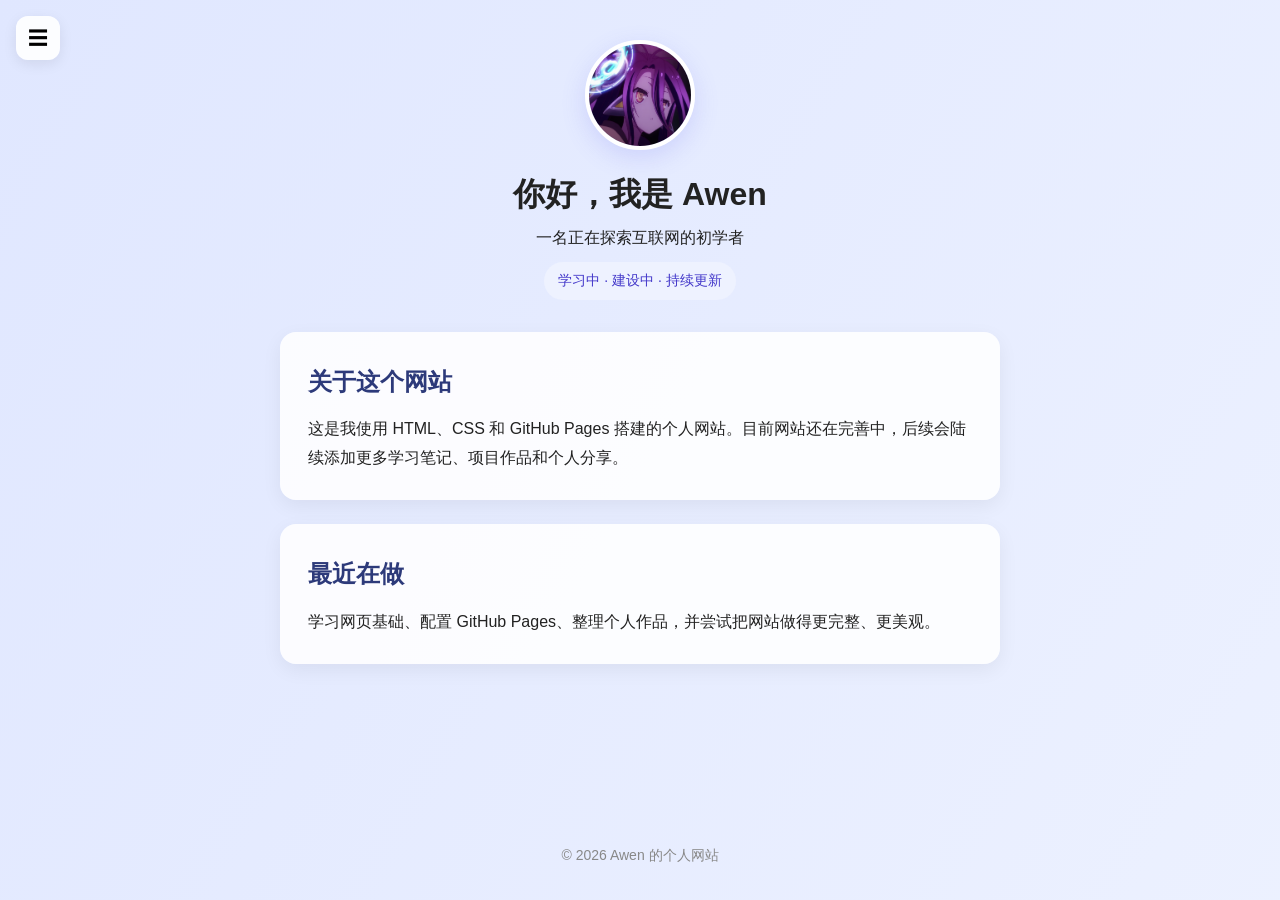
==== index.html @ 0469bb0a "更新 index.html" ====
<!DOCTYPE html>
<html lang="zh-CN">
<head>
  <meta charset="UTF-8">
  <meta name="viewport" content="width=device-width, initial-scale=1.0">
  <title>Awen 的个人网站</title>
  <link rel="stylesheet" href="style.css">
</head>
<body>
  <button class="menu-toggle" aria-label="打开菜单">☰</button>
  <div class="sidebar-overlay"></div>

  <aside class="sidebar">
    <a href="index.html" class="logo">Awen</a>
    <ul class="nav-links">
      <li><a href="index.html" class="active">主页</a></li>
      <li><a href="about.html">关于</a></li>
      <li><a href="works.html">作品</a></li>
      <li><a href="contact.html">联系</a></li>
    </ul>
  </aside>

  <main>
    <div class="hero">
      <img src="avatar.png" alt="Awen 头像" class="avatar">
      <h1>你好，我是 Awen</h1>
      <p>一名正在探索互联网的初学者</p>
      <span class="tag">学习中 · 建设中 · 持续更新</span>
    </div>

    <div class="section">
      <h2>关于这个网站</h2>
      <p>这是我使用 HTML、CSS 和 GitHub Pages 搭建的个人网站。目前网站还在完善中，后续会陆续添加更多学习笔记、项目作品和个人分享。</p>
    </div>

    <div class="section">
      <h2>最近在做</h2>
      <p>学习网页基础、配置 GitHub Pages、整理个人作品，并尝试把网站做得更完整、更美观。</p>
    </div>
  </main>

  <footer>
    <p>© 2026 Awen 的个人网站</p>
  </footer>

  <script>
    const menuToggle = document.querySelector('.menu-toggle');
    const sidebar = document.querySelector('.sidebar');
    const overlay = document.querySelector('.sidebar-overlay');

    function openSidebar() {
      sidebar.classList.add('open');
      overlay.classList.add('show');
    }

    function closeSidebar() {
      sidebar.classList.remove('open');
      overlay.classList.remove('show');
    }

    menuToggle.addEventListener('click', () => {
      if (sidebar.classList.contains('open')) {
        closeSidebar();
      } else {
        openSidebar();
      }
    });

    overlay.addEventListener('click', closeSidebar);
  </script>
</body>
</html>
---- style.css ----
* {
  margin: 0;
  padding: 0;
  box-sizing: border-box;
}

body {
  font-family: -apple-system, "Microsoft YaHei", sans-serif;
  color: #222;
  line-height: 1.8;
  min-height: 100vh;
  display: flex;
  flex-direction: column;
  background: linear-gradient(120deg, #e0e7ff, #f0f4ff, #e6f0ff, #f5f3ff);
  background-size: 400% 400%;
  animation: bgMove 18s ease infinite;
}

@keyframes bgMove {
  0% {
    background-position: 0% 50%;
  }
  50% {
    background-position: 100% 50%;
  }
  100% {
    background-position: 0% 50%;
  }
}

.sidebar {
  position: fixed;
  left: 0;
  top: 0;
  bottom: 0;
  width: 240px;
  background: rgba(255, 255, 255, 0.92);
  backdrop-filter: blur(10px);
  border-right: 1px solid rgba(0, 0, 0, 0.06);
  padding: 28px 20px;
  display: flex;
  flex-direction: column;
  gap: 24px;
  transform: translateX(-100%);
  transition: transform 0.3s ease;
  z-index: 100;
}

.sidebar.open {
  transform: translateX(0);
}

.sidebar .logo {
  font-size: 22px;
  font-weight: 700;
  color: #2d3a7a;
  text-decoration: none;
}

.sidebar .nav-links {
  list-style: none;
  display: flex;
  flex-direction: column;
  gap: 14px;
}

.sidebar .nav-links a {
  display: block;
  padding: 10px 14px;
  border-radius: 10px;
  color: #444;
  text-decoration: none;
  font-size: 16px;
}

.sidebar .nav-links a:hover {
  background: #eef2ff;
  color: #4338ca;
}

.sidebar .nav-links a.active {
  background: #e0e7ff;
  color: #4338ca;
  font-weight: 600;
}

.menu-toggle {
  position: fixed;
  left: 16px;
  top: 16px;
  width: 44px;
  height: 44px;
  border-radius: 12px;
  border: none;
  background: rgba(255, 255, 255, 0.9);
  backdrop-filter: blur(6px);
  box-shadow: 0 4px 14px rgba(0, 0, 0, 0.08);
  font-size: 20px;
  cursor: pointer;
  z-index: 101;
  display: flex;
  align-items: center;
  justify-content: center;
}

.sidebar-overlay {
  position: fixed;
  inset: 0;
  background: rgba(0, 0, 0, 0.25);
  opacity: 0;
  pointer-events: none;
  transition: opacity 0.3s ease;
  z-index: 99;
}

.sidebar-overlay.show {
  opacity: 1;
  pointer-events: auto;
}

main {
  max-width: 860px;
  margin: 40px auto;
  padding: 0 20px;
  flex: 1;
  width: 100%;
  text-align: center;
}

.hero {
  display: flex;
  flex-direction: column;
  align-items: center;
  margin-bottom: 32px;
}

.avatar {
  width: 110px;
  height: 110px;
  border-radius: 50%;
  object-fit: cover;
  border: 4px solid #fff;
  box-shadow: 0 8px 24px rgba(99, 102, 241, 0.18);
  margin-bottom: 16px;
}

.tag {
  display: inline-block;
  margin-top: 10px;
  padding: 6px 14px;
  background: #eef2ff;
  color: #4338ca;
  border-radius: 999px;
  font-size: 14px;
}

.section {
  background: rgba(255, 255, 255, 0.88);
  border-radius: 16px;
  padding: 28px;
  margin: 24px auto;
  max-width: 720px;
  box-shadow: 0 6px 20px rgba(0, 0, 0, 0.06);
  text-align: left;
}

.section h2 {
  margin-bottom: 12px;
  color: #2d3a7a;
}

.works {
  display: grid;
  grid-template-columns: repeat(auto-fit, minmax(220px, 1fr));
  gap: 18px;
  margin-top: 18px;
}

.work-card {
  background: #fff;
  border-radius: 12px;
  padding: 18px;
  box-shadow: 0 2px 10px rgba(0, 0, 0, 0.06);
}

.work-card h3 {
  margin-bottom: 8px;
  color: #333;
}

.contact-list {
  list-style: none;
  margin-top: 16px;
}

.contact-list li {
  margin-bottom: 10px;
}

footer {
  text-align: center;
  padding: 32px 20px;
  color: #888;
  font-size: 14px;
}
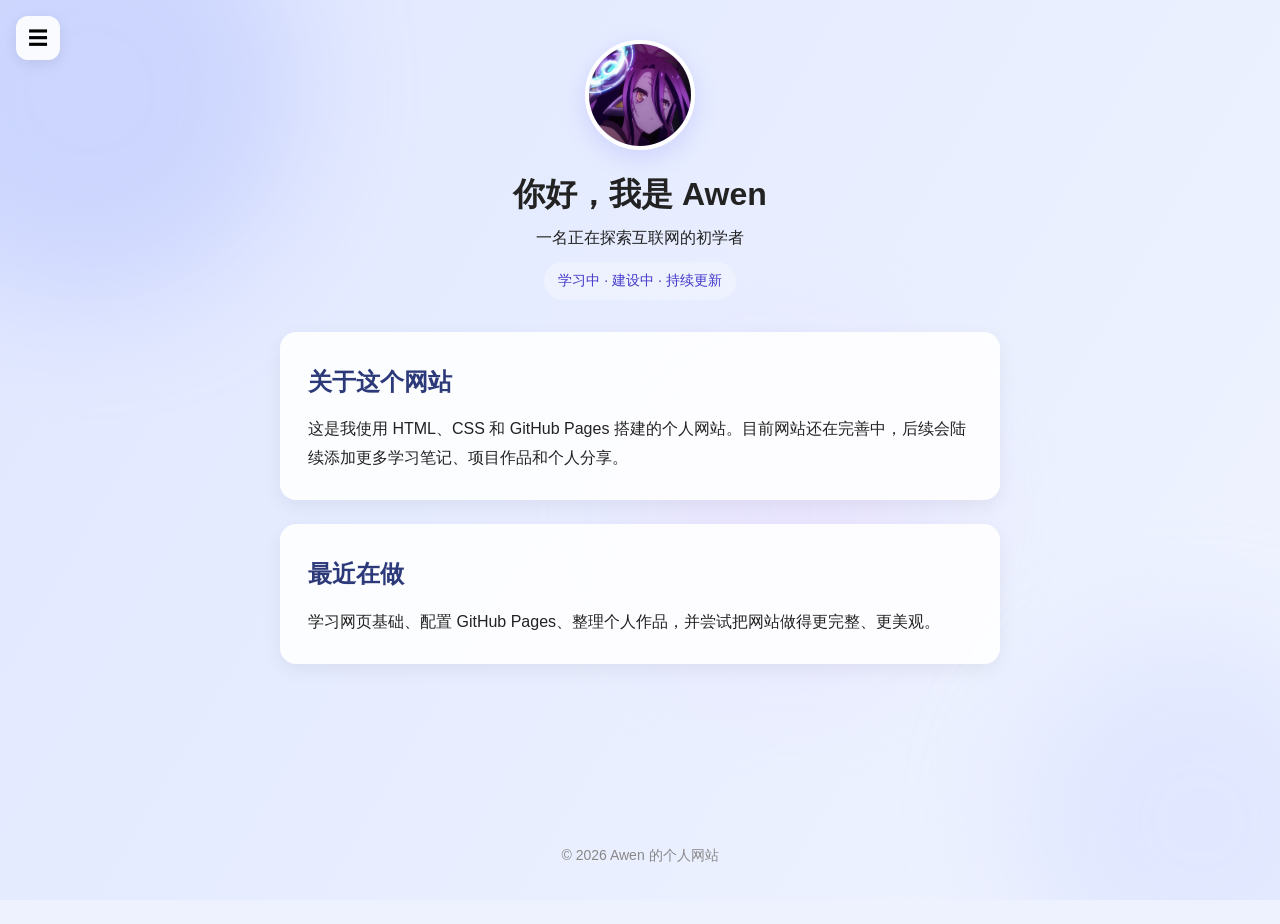
==== commit 510a9288: "Add reveal effects to sections and footer" ====
--- a/index.html
+++ b/index.html
@@ -7,6 +7,13 @@
   <link rel="stylesheet" href="style.css">
 </head>
 <body>
+  <div class="bg-layer"></div>
+  <div class="bg-blobs">
+    <div class="blob blob-1"></div>
+    <div class="blob blob-2"></div>
+    <div class="blob blob-3"></div>
+  </div>
+
   <button class="menu-toggle" aria-label="打开菜单">☰</button>
   <div class="sidebar-overlay"></div>
 
@@ -21,25 +28,25 @@
   </aside>
 
   <main>
-    <div class="hero">
+    <div class="hero reveal">
       <img src="avatar.png" alt="Awen 头像" class="avatar">
       <h1>你好，我是 Awen</h1>
       <p>一名正在探索互联网的初学者</p>
       <span class="tag">学习中 · 建设中 · 持续更新</span>
     </div>
 
-    <div class="section">
+    <div class="section reveal">
       <h2>关于这个网站</h2>
       <p>这是我使用 HTML、CSS 和 GitHub Pages 搭建的个人网站。目前网站还在完善中，后续会陆续添加更多学习笔记、项目作品和个人分享。</p>
     </div>
 
-    <div class="section">
+    <div class="section reveal">
       <h2>最近在做</h2>
       <p>学习网页基础、配置 GitHub Pages、整理个人作品，并尝试把网站做得更完整、更美观。</p>
     </div>
   </main>
 
-  <footer>
+  <footer class="reveal">
     <p>© 2026 Awen 的个人网站</p>
   </footer>
 
@@ -67,6 +74,26 @@
     });
 
     overlay.addEventListener('click', closeSidebar);
+
+    const revealElements = document.querySelectorAll('.reveal');
+
+    function checkReveal() {
+      const trigger = window.innerHeight * 0.92;
+
+      revealElements.forEach((el, index) => {
+        const top = el.getBoundingClientRect().top;
+
+        if (top < trigger) {
+          setTimeout(() => {
+            el.classList.add('visible');
+          }, index * 120);
+        }
+      });
+    }
+
+    window.addEventListener('scroll', checkReveal);
+    window.addEventListener('load', checkReveal);
+    checkReveal();
   </script>
 </body>
 </html>
--- a/style.css
+++ b/style.css
@@ -11,9 +11,59 @@
   min-height: 100vh;
   display: flex;
   flex-direction: column;
-  background: linear-gradient(120deg, #e0e7ff, #f0f4ff, #e6f0ff, #f5f3ff);
+  background: #eef2ff;
+  overflow-x: hidden;
+}
+
+.bg-layer {
+  position: fixed;
+  inset: 0;
+  z-index: -3;
+  background: linear-gradient(120deg, #e0e7ff, #f0f4ff, #e6f0ff, #f5f3ff, #e0e7ff);
   background-size: 400% 400%;
-  animation: bgMove 18s ease infinite;
+  animation: bgMove 22s ease infinite;
+}
+
+.bg-blobs {
+  position: fixed;
+  inset: 0;
+  z-index: -2;
+  overflow: hidden;
+  pointer-events: none;
+}
+
+.blob {
+  position: absolute;
+  border-radius: 50%;
+  filter: blur(60px);
+  opacity: 0.35;
+}
+
+.blob-1 {
+  width: 420px;
+  height: 420px;
+  background: #a5b4fc;
+  top: -120px;
+  left: -120px;
+  animation: blobFloat1 26s ease-in-out infinite;
+}
+
+.blob-2 {
+  width: 360px;
+  height: 360px;
+  background: #c7d2fe;
+  bottom: -100px;
+  right: -100px;
+  animation: blobFloat2 30s ease-in-out infinite;
+}
+
+.blob-3 {
+  width: 300px;
+  height: 300px;
+  background: #e9d5ff;
+  top: 40%;
+  left: 50%;
+  animation: blobFloat3 24s ease-in-out infinite;
 }
 
 @keyframes bgMove {
@@ -25,6 +75,33 @@
   }
   100% {
     background-position: 0% 50%;
+  }
+}
+
+@keyframes blobFloat1 {
+  0%, 100% {
+    transform: translate(0, 0) scale(1);
+  }
+  50% {
+    transform: translate(60px, 40px) scale(1.08);
+  }
+}
+
+@keyframes blobFloat2 {
+  0%, 100% {
+    transform: translate(0, 0) scale(1);
+  }
+  50% {
+    transform: translate(-50px, -30px) scale(1.06);
+  }
+}
+
+@keyframes blobFloat3 {
+  0%, 100% {
+    transform: translate(-50%, -50%) scale(1);
+  }
+  50% {
+    transform: translate(-40%, -55%) scale(1.1);
   }
 }
 
@@ -34,8 +111,8 @@
   top: 0;
   bottom: 0;
   width: 240px;
-  background: rgba(255, 255, 255, 0.92);
-  backdrop-filter: blur(10px);
+  background: rgba(255, 255, 255, 0.88);
+  backdrop-filter: blur(12px);
   border-right: 1px solid rgba(0, 0, 0, 0.06);
   padding: 28px 20px;
   display: flex;
@@ -142,6 +219,12 @@
   border: 4px solid #fff;
   box-shadow: 0 8px 24px rgba(99, 102, 241, 0.18);
   margin-bottom: 16px;
+  transition: transform 0.3s ease, box-shadow 0.3s ease;
+}
+
+.avatar:hover {
+  transform: scale(1.05);
+  box-shadow: 0 12px 30px rgba(99, 102, 241, 0.28);
 }
 
 .tag {
@@ -203,3 +286,14 @@
   color: #888;
   font-size: 14px;
 }
+
+.reveal {
+  opacity: 0;
+  transform: translateY(24px);
+  transition: opacity 0.6s ease, transform 0.6s ease;
+}
+
+.reveal.visible {
+  opacity: 1;
+  transform: translateY(0);
+}
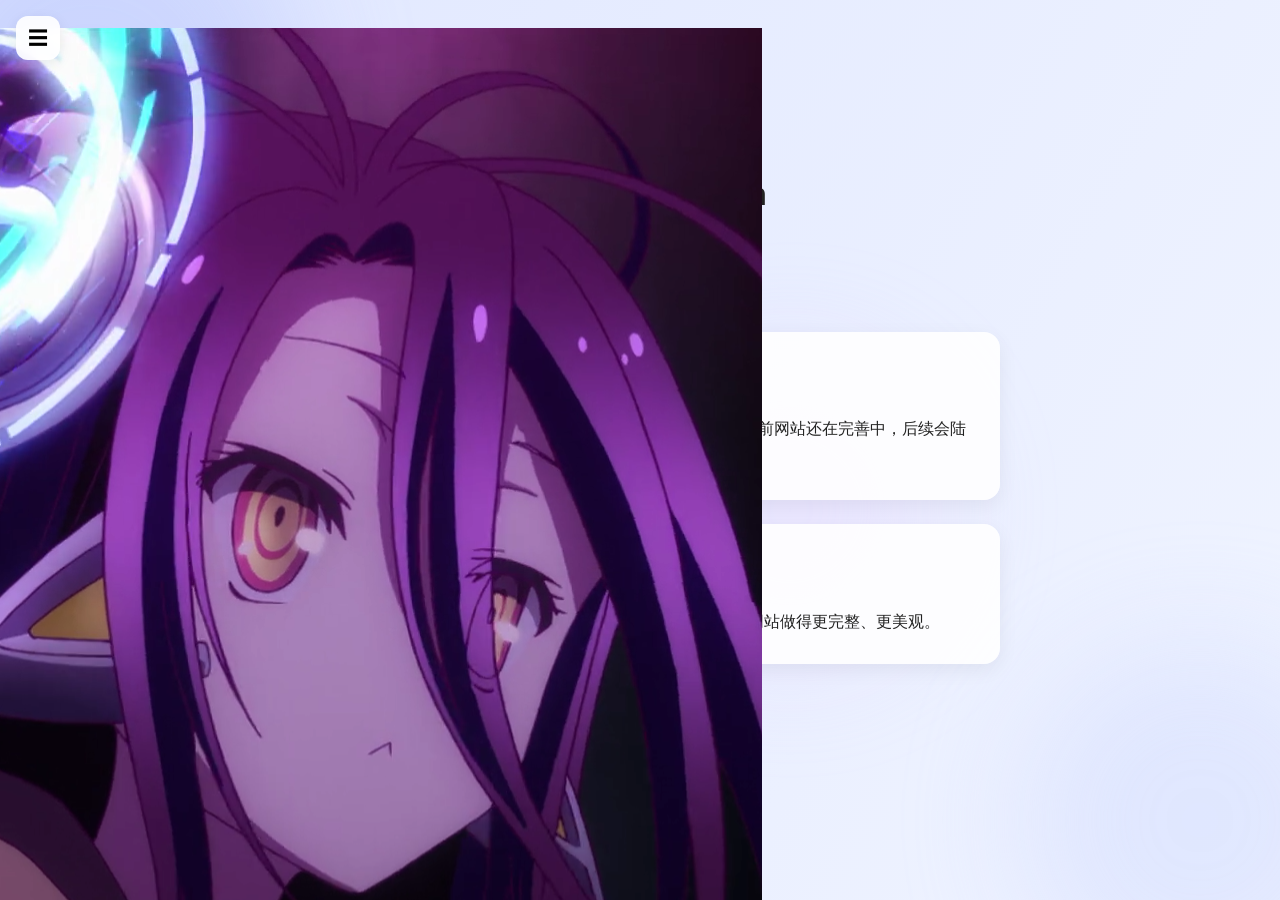
==== commit 6adaa0f0: "Enhance sidebar with header and logo Add sidebar header with avatar image and logo link" ====
--- a/index.html
+++ b/index.html
@@ -18,7 +18,10 @@
   <div class="sidebar-overlay"></div>
 
   <aside class="sidebar">
-    <a href="index.html" class="logo">Awen</a>
+    <div class="sidebar-header">
+      <img src="avatar.png" alt="Awen 头像" class="sidebar-avatar">
+      <a href="index.html" class="logo">Awen</a>
+    </div>
     <ul class="nav-links">
       <li><a href="index.html" class="active">主页</a></li>
       <li><a href="about.html">关于</a></li>
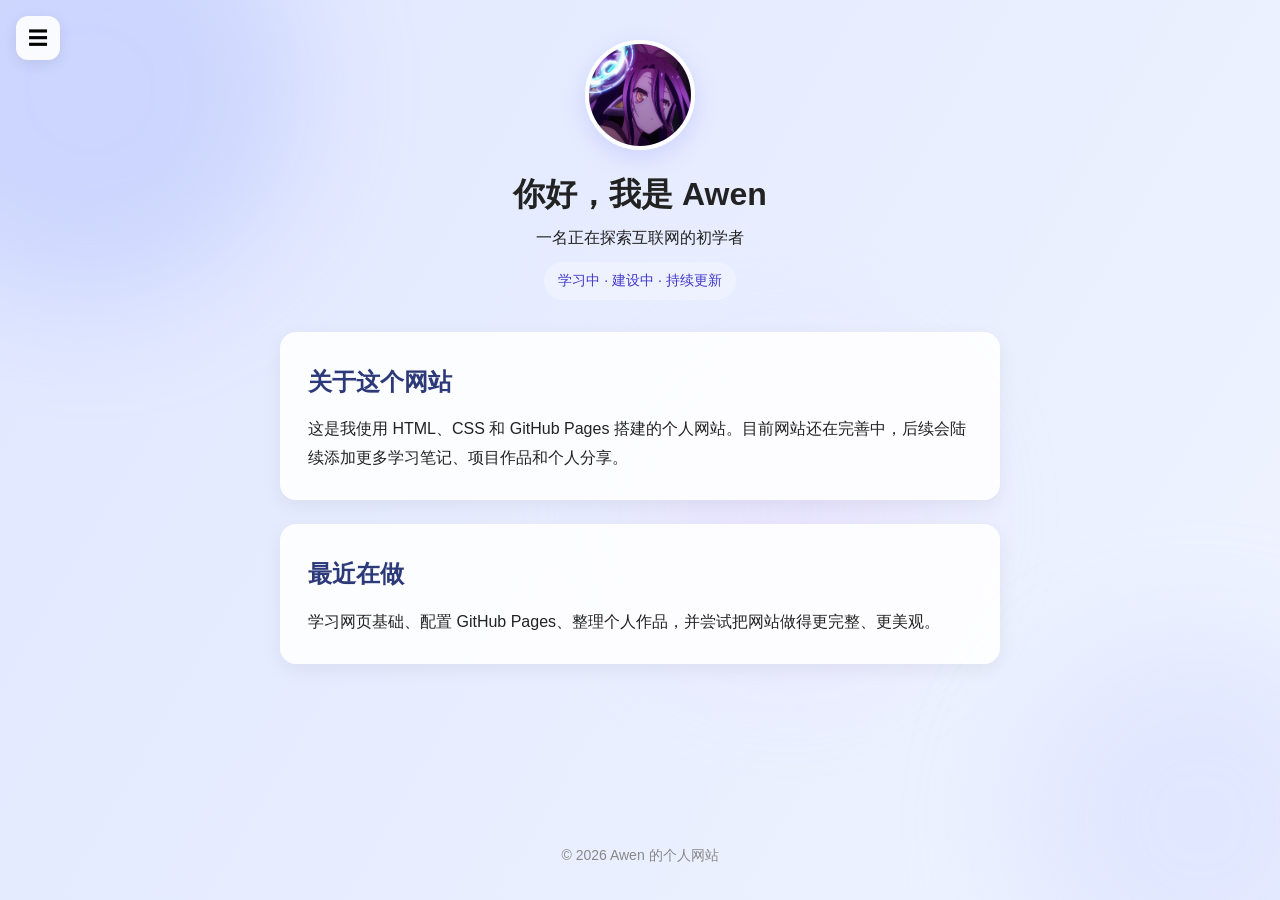
==== commit 0b20ff6d: "更新 index.html" ====
--- a/index.html
+++ b/index.html
@@ -1,6 +1,7 @@
 <!DOCTYPE html>
 <html lang="zh-CN">
 <head>
+  <meta name="msvalidate.01" content="EE431759EFAC52C73FD7AB1C99A71899" />
   <meta charset="UTF-8">
   <meta name="viewport" content="width=device-width, initial-scale=1.0">
   <title>Awen 的个人网站</title>
--- a/style.css
+++ b/style.css
@@ -127,8 +127,30 @@
   transform: translateX(0);
 }
 
+.sidebar-header {
+  display: flex;
+  flex-direction: column;
+  align-items: center;
+  gap: 12px;
+}
+
+.sidebar-avatar {
+  width: 72px;
+  height: 72px;
+  border-radius: 50%;
+  object-fit: cover;
+  border: 3px solid #fff;
+  box-shadow: 0 4px 14px rgba(99, 102, 241, 0.18);
+  transition: transform 0.3s ease, box-shadow 0.3s ease;
+}
+
+.sidebar-avatar:hover {
+  transform: scale(1.06);
+  box-shadow: 0 6px 20px rgba(99, 102, 241, 0.28);
+}
+
 .sidebar .logo {
-  font-size: 22px;
+  font-size: 20px;
   font-weight: 700;
   color: #2d3a7a;
   text-decoration: none;
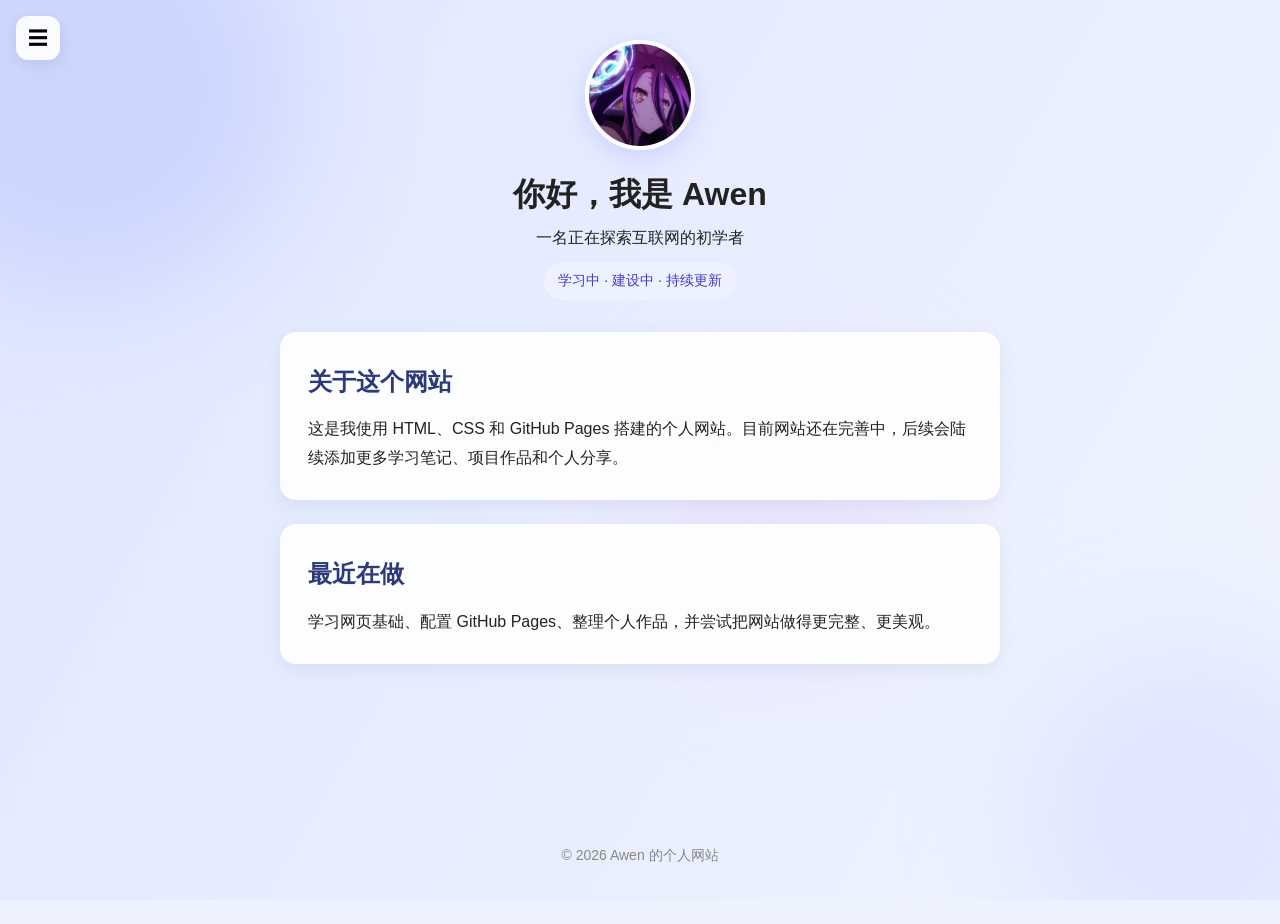
==== commit d94a9e1a: "更新 index.html" ====
--- a/index.html
+++ b/index.html
@@ -1,7 +1,6 @@
 <!DOCTYPE html>
 <html lang="zh-CN">
 <head>
-  <meta name="msvalidate.01" content="EE431759EFAC52C73FD7AB1C99A71899" />
   <meta charset="UTF-8">
   <meta name="viewport" content="width=device-width, initial-scale=1.0">
   <title>Awen 的个人网站</title>
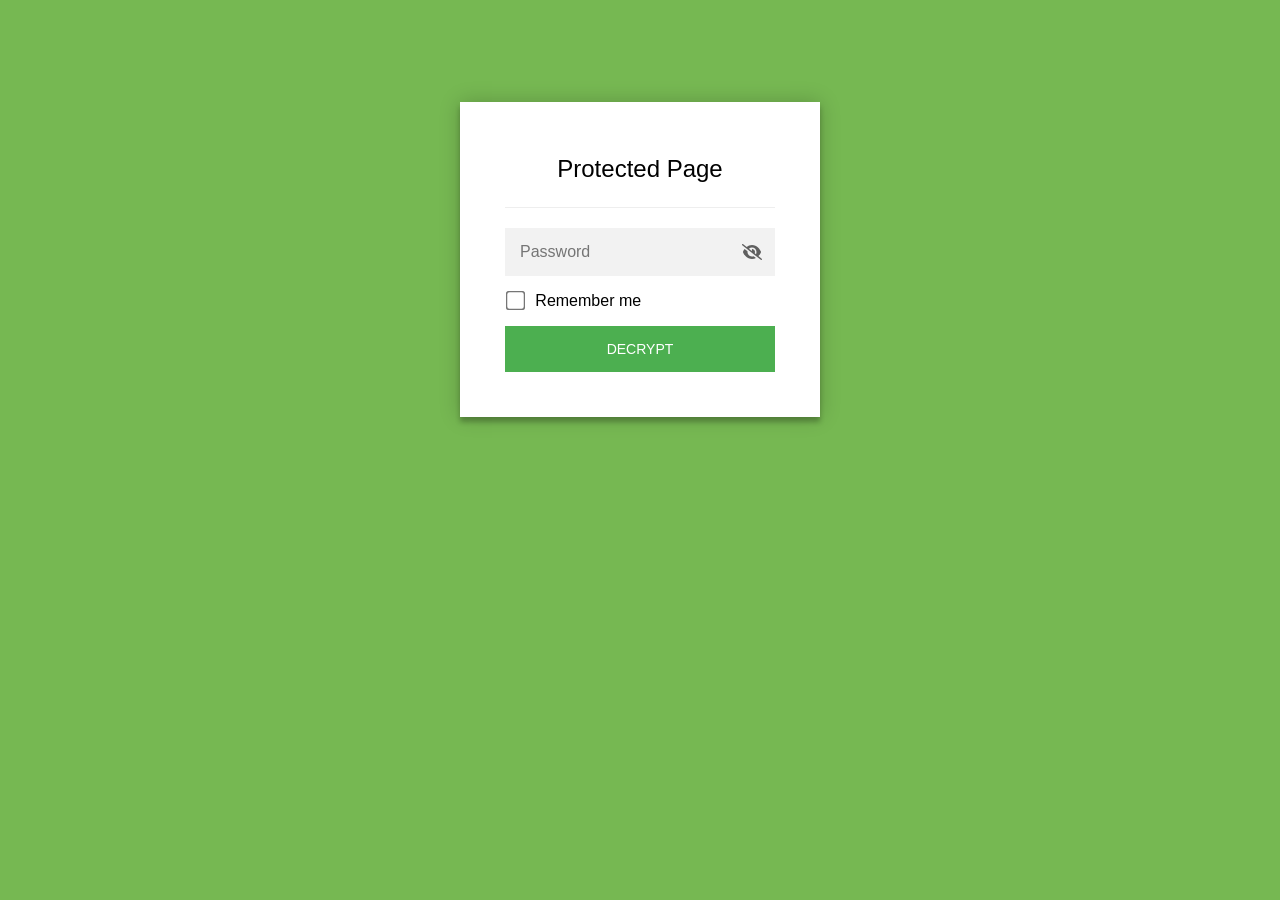
==== commit 38be2a94: "Add files via upload" ====
--- a/index.html
+++ b/index.html
@@ -1,102 +1,894 @@
 <!DOCTYPE html>
-<html lang="zh-CN">
-<head>
-  <meta charset="UTF-8">
-  <meta name="viewport" content="width=device-width, initial-scale=1.0">
-  <title>Awen 的个人网站</title>
-  <link rel="stylesheet" href="style.css">
-</head>
-<body>
-  <div class="bg-layer"></div>
-  <div class="bg-blobs">
-    <div class="blob blob-1"></div>
-    <div class="blob blob-2"></div>
-    <div class="blob blob-3"></div>
-  </div>
-
-  <button class="menu-toggle" aria-label="打开菜单">☰</button>
-  <div class="sidebar-overlay"></div>
-
-  <aside class="sidebar">
-    <div class="sidebar-header">
-      <img src="avatar.png" alt="Awen 头像" class="sidebar-avatar">
-      <a href="index.html" class="logo">Awen</a>
-    </div>
-    <ul class="nav-links">
-      <li><a href="index.html" class="active">主页</a></li>
-      <li><a href="about.html">关于</a></li>
-      <li><a href="works.html">作品</a></li>
-      <li><a href="contact.html">联系</a></li>
-    </ul>
-  </aside>
-
-  <main>
-    <div class="hero reveal">
-      <img src="avatar.png" alt="Awen 头像" class="avatar">
-      <h1>你好，我是 Awen</h1>
-      <p>一名正在探索互联网的初学者</p>
-      <span class="tag">学习中 · 建设中 · 持续更新</span>
-    </div>
-
-    <div class="section reveal">
-      <h2>关于这个网站</h2>
-      <p>这是我使用 HTML、CSS 和 GitHub Pages 搭建的个人网站。目前网站还在完善中，后续会陆续添加更多学习笔记、项目作品和个人分享。</p>
-    </div>
-
-    <div class="section reveal">
-      <h2>最近在做</h2>
-      <p>学习网页基础、配置 GitHub Pages、整理个人作品，并尝试把网站做得更完整、更美观。</p>
-    </div>
-  </main>
-
-  <footer class="reveal">
-    <p>© 2026 Awen 的个人网站</p>
-  </footer>
-
-  <script>
-    const menuToggle = document.querySelector('.menu-toggle');
-    const sidebar = document.querySelector('.sidebar');
-    const overlay = document.querySelector('.sidebar-overlay');
-
-    function openSidebar() {
-      sidebar.classList.add('open');
-      overlay.classList.add('show');
-    }
-
-    function closeSidebar() {
-      sidebar.classList.remove('open');
-      overlay.classList.remove('show');
-    }
-
-    menuToggle.addEventListener('click', () => {
-      if (sidebar.classList.contains('open')) {
-        closeSidebar();
-      } else {
-        openSidebar();
-      }
-    });
-
-    overlay.addEventListener('click', closeSidebar);
-
-    const revealElements = document.querySelectorAll('.reveal');
-
-    function checkReveal() {
-      const trigger = window.innerHeight * 0.92;
-
-      revealElements.forEach((el, index) => {
-        const top = el.getBoundingClientRect().top;
-
-        if (top < trigger) {
-          setTimeout(() => {
-            el.classList.add('visible');
-          }, index * 120);
-        }
-      });
-    }
-
-    window.addEventListener('scroll', checkReveal);
-    window.addEventListener('load', checkReveal);
-    checkReveal();
-  </script>
-</body>
+<html class="staticrypt-html">
+    <head>
+        <meta charset="utf-8" />
+        <title>Protected Page</title>
+        <meta name="viewport" content="width=device-width, initial-scale=1" />
+
+        <!-- do not cache this page -->
+        <meta http-equiv="cache-control" content="max-age=0" />
+        <meta http-equiv="cache-control" content="no-cache" />
+        <meta http-equiv="expires" content="0" />
+        <meta http-equiv="expires" content="Tue, 01 Jan 1980 1:00:00 GMT" />
+        <meta http-equiv="pragma" content="no-cache" />
+
+        <style>
+            .staticrypt-hr {
+                margin-top: 20px;
+                margin-bottom: 20px;
+                border: 0;
+                border-top: 1px solid #eee;
+            }
+
+            .staticrypt-page {
+                width: 360px;
+                padding: 8% 0 0;
+                margin: auto;
+                box-sizing: border-box;
+            }
+
+            .staticrypt-form {
+                position: relative;
+                z-index: 1;
+                background: #ffffff;
+                max-width: 360px;
+                margin: 0 auto 100px;
+                padding: 45px;
+                text-align: center;
+                box-shadow: 0 0 20px 0 rgba(0, 0, 0, 0.2), 0 5px 5px 0 rgba(0, 0, 0, 0.24);
+            }
+
+            .staticrypt-form input[type="password"],
+            input[type="text"] {
+                background: inherit;
+                border: 0;
+                box-sizing: border-box; /* This ensures padding is included in the total width */
+                font-size: 14px;
+                outline: 0;
+                padding: 15px 30px 15px 15px; /* Adjust the padding to ensure there is space for the icon */
+                width: 100%;
+            }
+
+            .staticrypt-password-container {
+                position: relative;
+                outline: 0;
+                background: #f2f2f2;
+                width: 100%;
+                border: 0;
+                margin: 0 0 15px;
+                box-sizing: border-box;
+            }
+
+            .staticrypt-toggle-password-visibility {
+                cursor: pointer;
+                height: 20px;
+                opacity: 60%;
+                padding: 13px;
+                position: absolute;
+                right: 0;
+                top: 50%;
+                transform: translateY(-50%);
+                width: 20px;
+            }
+
+            .staticrypt-form .staticrypt-decrypt-button {
+                text-transform: uppercase;
+                outline: 0;
+                background: #4CAF50;
+                width: 100%;
+                border: 0;
+                padding: 15px;
+                color: #ffffff;
+                font-size: 14px;
+                cursor: pointer;
+            }
+
+            .staticrypt-form .staticrypt-decrypt-button:hover,
+            .staticrypt-form .staticrypt-decrypt-button:active,
+            .staticrypt-form .staticrypt-decrypt-button:focus {
+                background: #4CAF50;
+                filter: brightness(92%);
+            }
+
+            .staticrypt-html {
+                height: 100%;
+            }
+
+            .staticrypt-body {
+                height: 100%;
+                margin: 0;
+            }
+
+            .staticrypt-content {
+                height: 100%;
+                margin-bottom: 1em;
+                background: #76B852;
+                font-family: "Arial", sans-serif;
+                -webkit-font-smoothing: antialiased;
+                -moz-osx-font-smoothing: grayscale;
+            }
+
+            .staticrypt-instructions {
+                margin-top: -1em;
+                margin-bottom: 1em;
+            }
+
+            .staticrypt-title {
+                font-size: 1.5em;
+            }
+
+            label.staticrypt-remember {
+                display: flex;
+                align-items: center;
+                margin-bottom: 1em;
+            }
+
+            .staticrypt-remember input[type="checkbox"] {
+                transform: scale(1.5);
+                margin-right: 1em;
+            }
+
+            .hidden {
+                display: none !important;
+            }
+
+            .staticrypt-spinner-container {
+                height: 100%;
+                display: flex;
+                align-items: center;
+                justify-content: center;
+            }
+
+            .staticrypt-spinner {
+                display: inline-block;
+                width: 2rem;
+                height: 2rem;
+                vertical-align: text-bottom;
+                border: 0.25em solid gray;
+                border-right-color: transparent;
+                border-radius: 50%;
+                -webkit-animation: spinner-border 0.75s linear infinite;
+                animation: spinner-border 0.75s linear infinite;
+                animation-duration: 0.75s;
+                animation-timing-function: linear;
+                animation-delay: 0s;
+                animation-iteration-count: infinite;
+                animation-direction: normal;
+                animation-fill-mode: none;
+                animation-play-state: running;
+                animation-name: spinner-border;
+            }
+
+            @keyframes spinner-border {
+                100% {
+                    transform: rotate(360deg);
+                }
+            }
+
+            @media screen and (-webkit-min-device-pixel-ratio: 0) {
+                .staticrypt-form input[type="password"],
+                input[type="text"] {
+                    font-size: 16px;
+                }
+            }
+        </style>
+    </head>
+
+    <body class="staticrypt-body">
+        <div id="staticrypt_loading" class="staticrypt-spinner-container">
+            <div class="staticrypt-spinner"></div>
+        </div>
+
+        <div id="staticrypt_content" class="staticrypt-content hidden">
+            <div class="staticrypt-page">
+                <div class="staticrypt-form">
+                    <div class="staticrypt-instructions">
+                        <p class="staticrypt-title">Protected Page</p>
+                        <p></p>
+                    </div>
+
+                    <hr class="staticrypt-hr" />
+
+                    <form id="staticrypt-form" action="#" method="post">
+                        <div class="staticrypt-password-container">
+                            <input
+                                id="staticrypt-password"
+                                type="password"
+                                name="password"
+                                placeholder="Password"
+                                autofocus
+                            />
+
+                            <img
+                                class="staticrypt-toggle-password-visibility"
+                                alt="template_toggle_show"
+                                title="template_toggle_show"
+                                src="[data-uri]"
+                            />
+                        </div>
+
+                        <label id="staticrypt-remember-label" class="staticrypt-remember hidden">
+                            <input id="staticrypt-remember" type="checkbox" name="remember" />
+                            Remember me
+                        </label>
+
+                        <input type="submit" class="staticrypt-decrypt-button" value="DECRYPT" />
+                    </form>
+                </div>
+            </div>
+        </div>
+
+        <script>
+            // these variables will be filled when generating the file - the template format is 'variable_name'
+            const staticryptInitiator = 
+            ((function(){
+  const exports = {};
+  const cryptoEngine = ((function(){
+  const exports = {};
+  const { subtle } = crypto;
+
+const IV_BITS = 16 * 8;
+const HEX_BITS = 4;
+const ENCRYPTION_ALGO = "AES-CBC";
+
+/**
+ * Translates between utf8 encoded hexadecimal strings
+ * and Uint8Array bytes.
+ */
+const HexEncoder = {
+    /**
+     * hex string -> bytes
+     * @param {string} hexString
+     * @returns {Uint8Array}
+     */
+    parse: function (hexString) {
+        if (hexString.length % 2 !== 0) throw "Invalid hexString";
+        const arrayBuffer = new Uint8Array(hexString.length / 2);
+
+        for (let i = 0; i < hexString.length; i += 2) {
+            const byteValue = parseInt(hexString.substring(i, i + 2), 16);
+            if (isNaN(byteValue)) {
+                throw "Invalid hexString";
+            }
+            arrayBuffer[i / 2] = byteValue;
+        }
+        return arrayBuffer;
+    },
+
+    /**
+     * bytes -> hex string
+     * @param {Uint8Array} bytes
+     * @returns {string}
+     */
+    stringify: function (bytes) {
+        const hexBytes = [];
+
+        for (let i = 0; i < bytes.length; ++i) {
+            let byteString = bytes[i].toString(16);
+            if (byteString.length < 2) {
+                byteString = "0" + byteString;
+            }
+            hexBytes.push(byteString);
+        }
+        return hexBytes.join("");
+    },
+};
+
+/**
+ * Translates between utf8 strings and Uint8Array bytes.
+ */
+const UTF8Encoder = {
+    parse: function (str) {
+        return new TextEncoder().encode(str);
+    },
+
+    stringify: function (bytes) {
+        return new TextDecoder().decode(bytes);
+    },
+};
+
+/**
+ * Salt and encrypt a msg with a password.
+ */
+async function encrypt(msg, hashedPassword) {
+    // Must be 16 bytes, unpredictable, and preferably cryptographically random. However, it need not be secret.
+    // https://developer.mozilla.org/en-US/docs/Web/API/SubtleCrypto/encrypt#parameters
+    const iv = crypto.getRandomValues(new Uint8Array(IV_BITS / 8));
+
+    const key = await subtle.importKey("raw", HexEncoder.parse(hashedPassword), ENCRYPTION_ALGO, false, ["encrypt"]);
+
+    const encrypted = await subtle.encrypt(
+        {
+            name: ENCRYPTION_ALGO,
+            iv: iv,
+        },
+        key,
+        UTF8Encoder.parse(msg)
+    );
+
+    // iv will be 32 hex characters, we prepend it to the ciphertext for use in decryption
+    return HexEncoder.stringify(iv) + HexEncoder.stringify(new Uint8Array(encrypted));
+}
+exports.encrypt = encrypt;
+
+/**
+ * Decrypt a salted msg using a password.
+ *
+ * @param {string} encryptedMsg
+ * @param {string} hashedPassword
+ * @returns {Promise<string>}
+ */
+async function decrypt(encryptedMsg, hashedPassword) {
+    const ivLength = IV_BITS / HEX_BITS;
+    const iv = HexEncoder.parse(encryptedMsg.substring(0, ivLength));
+    const encrypted = encryptedMsg.substring(ivLength);
+
+    const key = await subtle.importKey("raw", HexEncoder.parse(hashedPassword), ENCRYPTION_ALGO, false, ["decrypt"]);
+
+    const outBuffer = await subtle.decrypt(
+        {
+            name: ENCRYPTION_ALGO,
+            iv: iv,
+        },
+        key,
+        HexEncoder.parse(encrypted)
+    );
+
+    return UTF8Encoder.stringify(new Uint8Array(outBuffer));
+}
+exports.decrypt = decrypt;
+
+/**
+ * Salt and hash the password so it can be stored in localStorage without opening a password reuse vulnerability.
+ *
+ * @param {string} password
+ * @param {string} salt
+ * @returns {Promise<string>}
+ */
+async function hashPassword(password, salt) {
+    // we hash the password in multiple steps, each adding more iterations. This is because we used to allow less
+    // iterations, so for backward compatibility reasons, we need to support going from that to more iterations.
+    let hashedPassword = await hashLegacyRound(password, salt);
+
+    hashedPassword = await hashSecondRound(hashedPassword, salt);
+
+    return hashThirdRound(hashedPassword, salt);
+}
+exports.hashPassword = hashPassword;
+
+/**
+ * This hashes the password with 1k iterations. This is a low number, we need this function to support backwards
+ * compatibility.
+ *
+ * @param {string} password
+ * @param {string} salt
+ * @returns {Promise<string>}
+ */
+function hashLegacyRound(password, salt) {
+    return pbkdf2(password, salt, 1000, "SHA-1");
+}
+exports.hashLegacyRound = hashLegacyRound;
+
+/**
+ * Add a second round of iterations. This is because we used to use 1k, so for backwards compatibility with
+ * remember-me/autodecrypt links, we need to support going from that to more iterations.
+ *
+ * @param hashedPassword
+ * @param salt
+ * @returns {Promise<string>}
+ */
+function hashSecondRound(hashedPassword, salt) {
+    return pbkdf2(hashedPassword, salt, 14000, "SHA-256");
+}
+exports.hashSecondRound = hashSecondRound;
+
+/**
+ * Add a third round of iterations to bring total number to 600k. This is because we used to use 1k, then 15k, so for
+ * backwards compatibility with remember-me/autodecrypt links, we need to support going from that to more iterations.
+ *
+ * @param hashedPassword
+ * @param salt
+ * @returns {Promise<string>}
+ */
+function hashThirdRound(hashedPassword, salt) {
+    return pbkdf2(hashedPassword, salt, 585000, "SHA-256");
+}
+exports.hashThirdRound = hashThirdRound;
+
+/**
+ * Salt and hash the password so it can be stored in localStorage without opening a password reuse vulnerability.
+ *
+ * @param {string} password
+ * @param {string} salt
+ * @param {int} iterations
+ * @param {string} hashAlgorithm
+ * @returns {Promise<string>}
+ */
+async function pbkdf2(password, salt, iterations, hashAlgorithm) {
+    const key = await subtle.importKey("raw", UTF8Encoder.parse(password), "PBKDF2", false, ["deriveBits"]);
+
+    const keyBytes = await subtle.deriveBits(
+        {
+            name: "PBKDF2",
+            hash: hashAlgorithm,
+            iterations,
+            salt: UTF8Encoder.parse(salt),
+        },
+        key,
+        256
+    );
+
+    return HexEncoder.stringify(new Uint8Array(keyBytes));
+}
+
+function generateRandomSalt() {
+    const bytes = crypto.getRandomValues(new Uint8Array(128 / 8));
+
+    return HexEncoder.stringify(new Uint8Array(bytes));
+}
+exports.generateRandomSalt = generateRandomSalt;
+
+async function signMessage(hashedPassword, message) {
+    const key = await subtle.importKey(
+        "raw",
+        HexEncoder.parse(hashedPassword),
+        {
+            name: "HMAC",
+            hash: "SHA-256",
+        },
+        false,
+        ["sign"]
+    );
+    const signature = await subtle.sign("HMAC", key, UTF8Encoder.parse(message));
+
+    return HexEncoder.stringify(new Uint8Array(signature));
+}
+exports.signMessage = signMessage;
+
+function getRandomAlphanum() {
+    const possibleCharacters = "abcdefghijklmnopqrstuvwxyzABCDEFGHIJKLMNOPQRSTUVWXYZ0123456789";
+
+    let byteArray;
+    let parsedInt;
+
+    // Keep generating new random bytes until we get a value that falls
+    // within a range that can be evenly divided by possibleCharacters.length
+    do {
+        byteArray = crypto.getRandomValues(new Uint8Array(1));
+        // extract the lowest byte to get an int from 0 to 255 (probably unnecessary, since we're only generating 1 byte)
+        parsedInt = byteArray[0] & 0xff;
+    } while (parsedInt >= 256 - (256 % possibleCharacters.length));
+
+    // Take the modulo of the parsed integer to get a random number between 0 and totalLength - 1
+    const randomIndex = parsedInt % possibleCharacters.length;
+
+    return possibleCharacters[randomIndex];
+}
+
+/**
+ * Generate a random string of a given length.
+ *
+ * @param {int} length
+ * @returns {string}
+ */
+function generateRandomString(length) {
+    let randomString = "";
+
+    for (let i = 0; i < length; i++) {
+        randomString += getRandomAlphanum();
+    }
+
+    return randomString;
+}
+exports.generateRandomString = generateRandomString;
+
+  return exports;
+})());
+const codec = ((function(){
+  const exports = {};
+  /**
+ * Initialize the codec with the provided cryptoEngine - this return functions to encode and decode messages.
+ *
+ * @param cryptoEngine - the engine to use for encryption / decryption
+ */
+function init(cryptoEngine) {
+    const exports = {};
+
+    /**
+     * Top-level function for encoding a message.
+     * Includes password hashing, encryption, and signing.
+     *
+     * @param {string} msg
+     * @param {string} password
+     * @param {string} salt
+     *
+     * @returns {string} The encoded text
+     */
+    async function encode(msg, password, salt) {
+        const hashedPassword = await cryptoEngine.hashPassword(password, salt);
+
+        const encrypted = await cryptoEngine.encrypt(msg, hashedPassword);
+
+        // we use the hashed password in the HMAC because this is effectively what will be used a password (so we can store
+        // it in localStorage safely, we don't use the clear text password)
+        const hmac = await cryptoEngine.signMessage(hashedPassword, encrypted);
+
+        return hmac + encrypted;
+    }
+    exports.encode = encode;
+
+    /**
+     * Encode using a password that has already been hashed. This is useful to encode multiple messages in a row, that way
+     * we don't need to hash the password multiple times.
+     *
+     * @param {string} msg
+     * @param {string} hashedPassword
+     *
+     * @returns {string} The encoded text
+     */
+    async function encodeWithHashedPassword(msg, hashedPassword) {
+        const encrypted = await cryptoEngine.encrypt(msg, hashedPassword);
+
+        // we use the hashed password in the HMAC because this is effectively what will be used a password (so we can store
+        // it in localStorage safely, we don't use the clear text password)
+        const hmac = await cryptoEngine.signMessage(hashedPassword, encrypted);
+
+        return hmac + encrypted;
+    }
+    exports.encodeWithHashedPassword = encodeWithHashedPassword;
+
+    /**
+     * Top-level function for decoding a message.
+     * Includes signature check and decryption.
+     *
+     * @param {string} signedMsg
+     * @param {string} hashedPassword
+     * @param {string} salt
+     * @param {int} backwardCompatibleAttempt
+     * @param {string} originalPassword
+     *
+     * @returns {Object} {success: true, decoded: string} | {success: false, message: string}
+     */
+    async function decode(signedMsg, hashedPassword, salt, backwardCompatibleAttempt = 0, originalPassword = "") {
+        const encryptedHMAC = signedMsg.substring(0, 64);
+        const encryptedMsg = signedMsg.substring(64);
+        const decryptedHMAC = await cryptoEngine.signMessage(hashedPassword, encryptedMsg);
+
+        if (decryptedHMAC !== encryptedHMAC) {
+            // we have been raising the number of iterations in the hashing algorithm multiple times, so to support the old
+            // remember-me/autodecrypt links we need to try bringing the old hashes up to speed.
+            originalPassword = originalPassword || hashedPassword;
+            if (backwardCompatibleAttempt === 0) {
+                const updatedHashedPassword = await cryptoEngine.hashThirdRound(originalPassword, salt);
+
+                return decode(signedMsg, updatedHashedPassword, salt, backwardCompatibleAttempt + 1, originalPassword);
+            }
+            if (backwardCompatibleAttempt === 1) {
+                let updatedHashedPassword = await cryptoEngine.hashSecondRound(originalPassword, salt);
+                updatedHashedPassword = await cryptoEngine.hashThirdRound(updatedHashedPassword, salt);
+
+                return decode(signedMsg, updatedHashedPassword, salt, backwardCompatibleAttempt + 1, originalPassword);
+            }
+
+            return { success: false, message: "Signature mismatch" };
+        }
+
+        return {
+            success: true,
+            decoded: await cryptoEngine.decrypt(encryptedMsg, hashedPassword),
+        };
+    }
+    exports.decode = decode;
+
+    return exports;
+}
+exports.init = init;
+
+  return exports;
+})());
+const decode = codec.init(cryptoEngine).decode;
+
+/**
+ * Initialize the staticrypt module, that exposes functions callbable by the password_template.
+ *
+ * @param {{
+ *  staticryptEncryptedMsgUniqueVariableName: string,
+ *  isRememberEnabled: boolean,
+ *  rememberDurationInDays: number,
+ *  staticryptSaltUniqueVariableName: string,
+ * }} staticryptConfig - object of data that is stored on the password_template at encryption time.
+ *
+ * @param {{
+ *  rememberExpirationKey: string,
+ *  rememberPassphraseKey: string,
+ *  replaceHtmlCallback: function,
+ *  clearLocalStorageCallback: function,
+ * }} templateConfig - object of data that can be configured by a custom password_template.
+ */
+function init(staticryptConfig, templateConfig) {
+    const exports = {};
+
+    /**
+     * Decrypt our encrypted page, replace the whole HTML.
+     *
+     * @param {string} hashedPassword
+     * @returns {Promise<boolean>}
+     */
+    async function decryptAndReplaceHtml(hashedPassword) {
+        const { staticryptEncryptedMsgUniqueVariableName, staticryptSaltUniqueVariableName } = staticryptConfig;
+        const { replaceHtmlCallback } = templateConfig;
+
+        const result = await decode(
+            staticryptEncryptedMsgUniqueVariableName,
+            hashedPassword,
+            staticryptSaltUniqueVariableName
+        );
+        if (!result.success) {
+            return false;
+        }
+        const plainHTML = result.decoded;
+
+        // if the user configured a callback call it, otherwise just replace the whole HTML
+        if (typeof replaceHtmlCallback === "function") {
+            replaceHtmlCallback(plainHTML);
+        } else {
+            document.write(plainHTML);
+            document.close();
+        }
+
+        return true;
+    }
+
+    /**
+     * Attempt to decrypt the page and replace the whole HTML.
+     *
+     * @param {string} password
+     * @param {boolean} isRememberChecked
+     *
+     * @returns {Promise<{isSuccessful: boolean, hashedPassword?: string}>} - we return an object, so that if we want to
+     *   expose more information in the future we can do it without breaking the password_template
+     */
+    async function handleDecryptionOfPage(password, isRememberChecked) {
+        const { staticryptSaltUniqueVariableName } = staticryptConfig;
+
+        // decrypt and replace the whole page
+        const hashedPassword = await cryptoEngine.hashPassword(password, staticryptSaltUniqueVariableName);
+        return handleDecryptionOfPageFromHash(hashedPassword, isRememberChecked);
+    }
+    exports.handleDecryptionOfPage = handleDecryptionOfPage;
+
+    async function handleDecryptionOfPageFromHash(hashedPassword, isRememberChecked) {
+        const { isRememberEnabled, rememberDurationInDays } = staticryptConfig;
+        const { rememberExpirationKey, rememberPassphraseKey } = templateConfig;
+
+        const isDecryptionSuccessful = await decryptAndReplaceHtml(hashedPassword);
+
+        if (!isDecryptionSuccessful) {
+            return {
+                isSuccessful: false,
+                hashedPassword,
+            };
+        }
+
+        // remember the hashedPassword and set its expiration if necessary
+        if (isRememberEnabled && isRememberChecked) {
+            window.localStorage.setItem(rememberPassphraseKey, hashedPassword);
+
+            // set the expiration if the duration isn't 0 (meaning no expiration)
+            if (rememberDurationInDays > 0) {
+                window.localStorage.setItem(
+                    rememberExpirationKey,
+                    (new Date().getTime() + rememberDurationInDays * 24 * 60 * 60 * 1000).toString()
+                );
+            }
+        }
+
+        return {
+            isSuccessful: true,
+            hashedPassword,
+        };
+    }
+    exports.handleDecryptionOfPageFromHash = handleDecryptionOfPageFromHash;
+
+    /**
+     * Clear localstorage from staticrypt related values
+     */
+    function clearLocalStorage() {
+        const { clearLocalStorageCallback, rememberExpirationKey, rememberPassphraseKey } = templateConfig;
+
+        if (typeof clearLocalStorageCallback === "function") {
+            clearLocalStorageCallback();
+        } else {
+            localStorage.removeItem(rememberPassphraseKey);
+            localStorage.removeItem(rememberExpirationKey);
+        }
+    }
+
+    async function handleDecryptOnLoad() {
+        let isSuccessful = await decryptOnLoadFromUrl();
+
+        if (!isSuccessful) {
+            isSuccessful = await decryptOnLoadFromRememberMe();
+        }
+
+        return { isSuccessful };
+    }
+    exports.handleDecryptOnLoad = handleDecryptOnLoad;
+
+    /**
+     * Clear storage if we are logging out
+     *
+     * @returns {boolean} - whether we logged out
+     */
+    function logoutIfNeeded() {
+        const logoutKey = "staticrypt_logout";
+
+        // handle logout through query param
+        const queryParams = new URLSearchParams(window.location.search);
+        if (queryParams.has(logoutKey)) {
+            clearLocalStorage();
+            return true;
+        }
+
+        // handle logout through URL fragment
+        const hash = window.location.hash.substring(1);
+        if (hash.includes(logoutKey)) {
+            clearLocalStorage();
+            return true;
+        }
+
+        return false;
+    }
+
+    /**
+     * To be called on load: check if we want to try to decrypt and replace the HTML with the decrypted content, and
+     * try to do it if needed.
+     *
+     * @returns {Promise<boolean>} true if we derypted and replaced the whole page, false otherwise
+     */
+    async function decryptOnLoadFromRememberMe() {
+        const { rememberDurationInDays } = staticryptConfig;
+        const { rememberExpirationKey, rememberPassphraseKey } = templateConfig;
+
+        // if we are login out, terminate
+        if (logoutIfNeeded()) {
+            return false;
+        }
+
+        // if there is expiration configured, check if we're not beyond the expiration
+        if (rememberDurationInDays && rememberDurationInDays > 0) {
+            const expiration = localStorage.getItem(rememberExpirationKey),
+                isExpired = expiration && new Date().getTime() > parseInt(expiration);
+
+            if (isExpired) {
+                clearLocalStorage();
+                return false;
+            }
+        }
+
+        const hashedPassword = localStorage.getItem(rememberPassphraseKey);
+
+        if (hashedPassword) {
+            // try to decrypt
+            const isDecryptionSuccessful = await decryptAndReplaceHtml(hashedPassword);
+
+            // if the decryption is unsuccessful the password might be wrong - silently clear the saved data and let
+            // the user fill the password form again
+            if (!isDecryptionSuccessful) {
+                clearLocalStorage();
+                return false;
+            }
+
+            return true;
+        }
+
+        return false;
+    }
+
+    async function decryptOnLoadFromUrl() {
+        const passwordKey = "staticrypt_pwd";
+        const rememberMeKey = "remember_me";
+
+        // try to get the password from the query param (for backward compatibility - we now want to avoid this method,
+        // since it sends the hashed password to the server which isn't needed)
+        const queryParams = new URLSearchParams(window.location.search);
+        const hashedPasswordQuery = queryParams.get(passwordKey);
+        const rememberMeQuery = queryParams.get(rememberMeKey);
+
+        const urlFragment = window.location.hash.substring(1);
+        // get the password from the url fragment
+        const hashedPasswordRegexMatch = urlFragment.match(new RegExp(passwordKey + "=([^&]*)"));
+        const hashedPasswordFragment = hashedPasswordRegexMatch ? hashedPasswordRegexMatch[1] : null;
+        const rememberMeFragment = urlFragment.includes(rememberMeKey);
+
+        const hashedPassword = hashedPasswordFragment || hashedPasswordQuery;
+        const rememberMe = rememberMeFragment || rememberMeQuery;
+
+        if (hashedPassword) {
+            return handleDecryptionOfPageFromHash(hashedPassword, rememberMe);
+        }
+
+        return false;
+    }
+
+    return exports;
+}
+exports.init = init;
+
+  return exports;
+})());
+        ;
+            const templateError = "template_error",
+                templateToggleAltShow = "template_toggle_show",
+                templateToggleAltHide = "template_toggle_hide",
+                isRememberEnabled = true,
+                staticryptConfig = {"staticryptEncryptedMsgUniqueVariableName":"[base64]","isRememberEnabled":true,"rememberDurationInDays":0,"staticryptSaltUniqueVariableName":"5ea577cdfce93bd0ae485cc4cd724e7b"};
+
+            // you can edit these values to customize some of the behavior of StatiCrypt
+            const templateConfig = {
+                rememberExpirationKey: "staticrypt_expiration",
+                rememberPassphraseKey: "staticrypt_passphrase",
+                replaceHtmlCallback: null,
+                clearLocalStorageCallback: null,
+            };
+
+            // init the staticrypt engine
+            const staticrypt = staticryptInitiator.init(staticryptConfig, templateConfig);
+
+            // try to automatically decrypt on load if there is a saved password
+            window.onload = async function () {
+                const { isSuccessful } = await staticrypt.handleDecryptOnLoad();
+
+                // if we didn't decrypt anything on load, show the password prompt. Otherwise the content has already been
+                // replaced, no need to do anything
+                if (!isSuccessful) {
+                    // hide loading screen
+                    document.getElementById("staticrypt_loading").classList.add("hidden");
+                    document.getElementById("staticrypt_content").classList.remove("hidden");
+                    document.getElementById("staticrypt-password").focus();
+
+                    // show the remember me checkbox
+                    if (isRememberEnabled) {
+                        document.getElementById("staticrypt-remember-label").classList.remove("hidden");
+                    }
+                }
+            };
+
+            // toggle password visibility
+            const toggleIcon = document.querySelector(".staticrypt-toggle-password-visibility");
+            // these two icons are coming from FontAwesome
+            const imgSrcEyeClosed =
+                "[data-uri]";
+            const imgSrcEyeOpened =
+                "[data-uri]";
+            toggleIcon.addEventListener("click", function () {
+                const passwordInput = document.getElementById("staticrypt-password");
+                if (passwordInput.type === "password") {
+                    passwordInput.type = "text";
+                    toggleIcon.src = imgSrcEyeOpened;
+                    toggleIcon.alt = templateToggleAltHide;
+                    toggleIcon.title = templateToggleAltHide;
+                } else {
+                    passwordInput.type = "password";
+                    toggleIcon.src = imgSrcEyeClosed;
+                    toggleIcon.alt = templateToggleAltShow;
+                    toggleIcon.title = templateToggleAltShow;
+                }
+            });
+
+            // handle password form submission
+            document.getElementById("staticrypt-form").addEventListener("submit", async function (e) {
+                e.preventDefault();
+
+                const password = document.getElementById("staticrypt-password").value,
+                    isRememberChecked = document.getElementById("staticrypt-remember").checked;
+
+                const { isSuccessful } = await staticrypt.handleDecryptionOfPage(password, isRememberChecked);
+
+                if (!isSuccessful) {
+                    alert(templateError);
+                }
+            });
+        </script>
+    </body>
 </html>
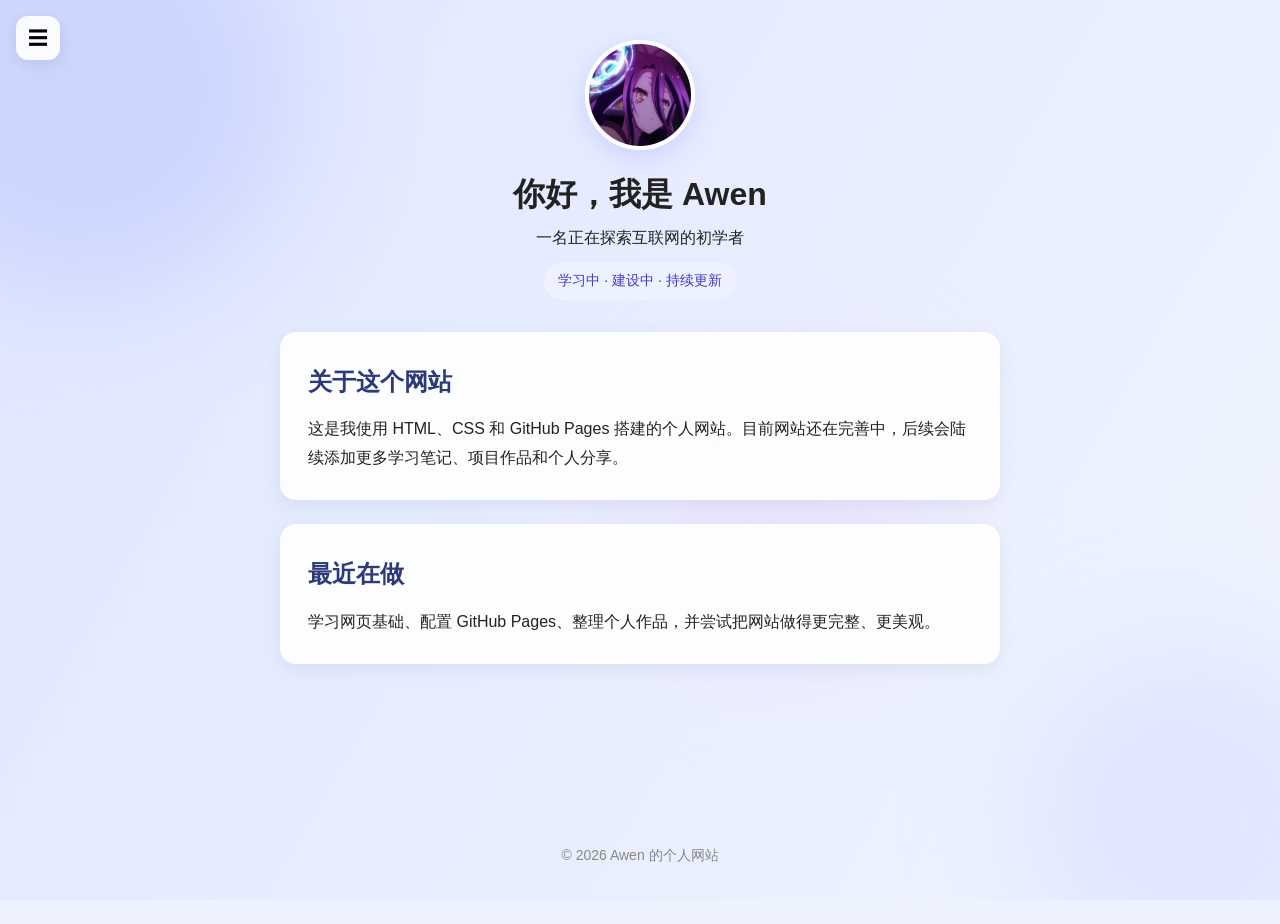
==== commit 9681bb22: "更新 index.html" ====
--- a/index.html
+++ b/index.html
@@ -1,894 +1,102 @@
 <!DOCTYPE html>
-<html class="staticrypt-html">
-    <head>
-        <meta charset="utf-8" />
-        <title>Protected Page</title>
-        <meta name="viewport" content="width=device-width, initial-scale=1" />
+<html lang="zh-CN">
+<head>
+  <meta charset="UTF-8">
+  <meta name="viewport" content="width=device-width, initial-scale=1.0">
+  <title>Awen 的个人网站</title>
+  <link rel="stylesheet" href="style.css">
+</head>
+<body>
+  <div class="bg-layer"></div>
+  <div class="bg-blobs">
+    <div class="blob blob-1"></div>
+    <div class="blob blob-2"></div>
+    <div class="blob blob-3"></div>
+  </div>
 
-        <!-- do not cache this page -->
-        <meta http-equiv="cache-control" content="max-age=0" />
-        <meta http-equiv="cache-control" content="no-cache" />
-        <meta http-equiv="expires" content="0" />
-        <meta http-equiv="expires" content="Tue, 01 Jan 1980 1:00:00 GMT" />
-        <meta http-equiv="pragma" content="no-cache" />
+  <button class="menu-toggle" aria-label="打开菜单">☰</button>
+  <div class="sidebar-overlay"></div>
 
-        <style>
-            .staticrypt-hr {
-                margin-top: 20px;
-                margin-bottom: 20px;
-                border: 0;
-                border-top: 1px solid #eee;
-            }
+  <aside class="sidebar">
+    <div class="sidebar-header">
+      <img src="avatar.png" alt="Awen 头像" class="sidebar-avatar">
+      <a href="index.html" class="logo">Awen</a>
+    </div>
+    <ul class="nav-links">
+      <li><a href="index.html" class="active">主页</a></li>
+      <li><a href="about.html">关于</a></li>
+      <li><a href="works.html">作品</a></li>
+      <li><a href="contact.html">联系</a></li>
+    </ul>
+  </aside>
 
-            .staticrypt-page {
-                width: 360px;
-                padding: 8% 0 0;
-                margin: auto;
-                box-sizing: border-box;
-            }
+  <main>
+    <div class="hero reveal">
+      <img src="avatar.png" alt="Awen 头像" class="avatar">
+      <h1>你好，我是 Awen</h1>
+      <p>一名正在探索互联网的初学者</p>
+      <span class="tag">学习中 · 建设中 · 持续更新</span>
+    </div>
 
-            .staticrypt-form {
-                position: relative;
-                z-index: 1;
-                background: #ffffff;
-                max-width: 360px;
-                margin: 0 auto 100px;
-                padding: 45px;
-                text-align: center;
-                box-shadow: 0 0 20px 0 rgba(0, 0, 0, 0.2), 0 5px 5px 0 rgba(0, 0, 0, 0.24);
-            }
+    <div class="section reveal">
+      <h2>关于这个网站</h2>
+      <p>这是我使用 HTML、CSS 和 GitHub Pages 搭建的个人网站。目前网站还在完善中，后续会陆续添加更多学习笔记、项目作品和个人分享。</p>
+    </div>
 
-            .staticrypt-form input[type="password"],
-            input[type="text"] {
-                background: inherit;
-                border: 0;
-                box-sizing: border-box; /* This ensures padding is included in the total width */
-                font-size: 14px;
-                outline: 0;
-                padding: 15px 30px 15px 15px; /* Adjust the padding to ensure there is space for the icon */
-                width: 100%;
-            }
+    <div class="section reveal">
+      <h2>最近在做</h2>
+      <p>学习网页基础、配置 GitHub Pages、整理个人作品，并尝试把网站做得更完整、更美观。</p>
+    </div>
+  </main>
 
-            .staticrypt-password-container {
-                position: relative;
-                outline: 0;
-                background: #f2f2f2;
-                width: 100%;
-                border: 0;
-                margin: 0 0 15px;
-                box-sizing: border-box;
-            }
+  <footer class="reveal">
+    <p>© 2026 Awen 的个人网站</p>
+  </footer>
 
-            .staticrypt-toggle-password-visibility {
-                cursor: pointer;
-                height: 20px;
-                opacity: 60%;
-                padding: 13px;
-                position: absolute;
-                right: 0;
-                top: 50%;
-                transform: translateY(-50%);
-                width: 20px;
-            }
+  <script>
+    const menuToggle = document.querySelector('.menu-toggle');
+    const sidebar = document.querySelector('.sidebar');
+    const overlay = document.querySelector('.sidebar-overlay');
 
-            .staticrypt-form .staticrypt-decrypt-button {
-                text-transform: uppercase;
-                outline: 0;
-                background: #4CAF50;
-                width: 100%;
-                border: 0;
-                padding: 15px;
-                color: #ffffff;
-                font-size: 14px;
-                cursor: pointer;
-            }
-
-            .staticrypt-form .staticrypt-decrypt-button:hover,
-            .staticrypt-form .staticrypt-decrypt-button:active,
-            .staticrypt-form .staticrypt-decrypt-button:focus {
-                background: #4CAF50;
-                filter: brightness(92%);
-            }
-
-            .staticrypt-html {
-                height: 100%;
-            }
-
-            .staticrypt-body {
-                height: 100%;
-                margin: 0;
-            }
-
-            .staticrypt-content {
-                height: 100%;
-                margin-bottom: 1em;
-                background: #76B852;
-                font-family: "Arial", sans-serif;
-                -webkit-font-smoothing: antialiased;
-                -moz-osx-font-smoothing: grayscale;
-            }
-
-            .staticrypt-instructions {
-                margin-top: -1em;
-                margin-bottom: 1em;
-            }
-
-            .staticrypt-title {
-                font-size: 1.5em;
-            }
-
-            label.staticrypt-remember {
-                display: flex;
-                align-items: center;
-                margin-bottom: 1em;
-            }
-
-            .staticrypt-remember input[type="checkbox"] {
-                transform: scale(1.5);
-                margin-right: 1em;
-            }
-
-            .hidden {
-                display: none !important;
-            }
-
-            .staticrypt-spinner-container {
-                height: 100%;
-                display: flex;
-                align-items: center;
-                justify-content: center;
-            }
-
-            .staticrypt-spinner {
-                display: inline-block;
-                width: 2rem;
-                height: 2rem;
-                vertical-align: text-bottom;
-                border: 0.25em solid gray;
-                border-right-color: transparent;
-                border-radius: 50%;
-                -webkit-animation: spinner-border 0.75s linear infinite;
-                animation: spinner-border 0.75s linear infinite;
-                animation-duration: 0.75s;
-                animation-timing-function: linear;
-                animation-delay: 0s;
-                animation-iteration-count: infinite;
-                animation-direction: normal;
-                animation-fill-mode: none;
-                animation-play-state: running;
-                animation-name: spinner-border;
-            }
-
-            @keyframes spinner-border {
-                100% {
-                    transform: rotate(360deg);
-                }
-            }
-
-            @media screen and (-webkit-min-device-pixel-ratio: 0) {
-                .staticrypt-form input[type="password"],
-                input[type="text"] {
-                    font-size: 16px;
-                }
-            }
-        </style>
-    </head>
-
-    <body class="staticrypt-body">
-        <div id="staticrypt_loading" class="staticrypt-spinner-container">
-            <div class="staticrypt-spinner"></div>
-        </div>
-
-        <div id="staticrypt_content" class="staticrypt-content hidden">
-            <div class="staticrypt-page">
-                <div class="staticrypt-form">
-                    <div class="staticrypt-instructions">
-                        <p class="staticrypt-title">Protected Page</p>
-                        <p></p>
-                    </div>
-
-                    <hr class="staticrypt-hr" />
-
-                    <form id="staticrypt-form" action="#" method="post">
-                        <div class="staticrypt-password-container">
-                            <input
-                                id="staticrypt-password"
-                                type="password"
-                                name="password"
-                                placeholder="Password"
-                                autofocus
-                            />
-
-                            <img
-                                class="staticrypt-toggle-password-visibility"
-                                alt="template_toggle_show"
-                                title="template_toggle_show"
-                                src="[data-uri]"
-                            />
-                        </div>
-
-                        <label id="staticrypt-remember-label" class="staticrypt-remember hidden">
-                            <input id="staticrypt-remember" type="checkbox" name="remember" />
-                            Remember me
-                        </label>
-
-                        <input type="submit" class="staticrypt-decrypt-button" value="DECRYPT" />
-                    </form>
-                </div>
-            </div>
-        </div>
-
-        <script>
-            // these variables will be filled when generating the file - the template format is 'variable_name'
-            const staticryptInitiator = 
-            ((function(){
-  const exports = {};
-  const cryptoEngine = ((function(){
-  const exports = {};
-  const { subtle } = crypto;
-
-const IV_BITS = 16 * 8;
-const HEX_BITS = 4;
-const ENCRYPTION_ALGO = "AES-CBC";
-
-/**
- * Translates between utf8 encoded hexadecimal strings
- * and Uint8Array bytes.
- */
-const HexEncoder = {
-    /**
-     * hex string -> bytes
-     * @param {string} hexString
-     * @returns {Uint8Array}
-     */
-    parse: function (hexString) {
-        if (hexString.length % 2 !== 0) throw "Invalid hexString";
-        const arrayBuffer = new Uint8Array(hexString.length / 2);
-
-        for (let i = 0; i < hexString.length; i += 2) {
-            const byteValue = parseInt(hexString.substring(i, i + 2), 16);
-            if (isNaN(byteValue)) {
-                throw "Invalid hexString";
-            }
-            arrayBuffer[i / 2] = byteValue;
-        }
-        return arrayBuffer;
-    },
-
-    /**
-     * bytes -> hex string
-     * @param {Uint8Array} bytes
-     * @returns {string}
-     */
-    stringify: function (bytes) {
-        const hexBytes = [];
-
-        for (let i = 0; i < bytes.length; ++i) {
-            let byteString = bytes[i].toString(16);
-            if (byteString.length < 2) {
-                byteString = "0" + byteString;
-            }
-            hexBytes.push(byteString);
-        }
-        return hexBytes.join("");
-    },
-};
-
-/**
- * Translates between utf8 strings and Uint8Array bytes.
- */
-const UTF8Encoder = {
-    parse: function (str) {
-        return new TextEncoder().encode(str);
-    },
-
-    stringify: function (bytes) {
-        return new TextDecoder().decode(bytes);
-    },
-};
-
-/**
- * Salt and encrypt a msg with a password.
- */
-async function encrypt(msg, hashedPassword) {
-    // Must be 16 bytes, unpredictable, and preferably cryptographically random. However, it need not be secret.
-    // https://developer.mozilla.org/en-US/docs/Web/API/SubtleCrypto/encrypt#parameters
-    const iv = crypto.getRandomValues(new Uint8Array(IV_BITS / 8));
-
-    const key = await subtle.importKey("raw", HexEncoder.parse(hashedPassword), ENCRYPTION_ALGO, false, ["encrypt"]);
-
-    const encrypted = await subtle.encrypt(
-        {
-            name: ENCRYPTION_ALGO,
-            iv: iv,
-        },
-        key,
-        UTF8Encoder.parse(msg)
-    );
-
-    // iv will be 32 hex characters, we prepend it to the ciphertext for use in decryption
-    return HexEncoder.stringify(iv) + HexEncoder.stringify(new Uint8Array(encrypted));
-}
-exports.encrypt = encrypt;
-
-/**
- * Decrypt a salted msg using a password.
- *
- * @param {string} encryptedMsg
- * @param {string} hashedPassword
- * @returns {Promise<string>}
- */
-async function decrypt(encryptedMsg, hashedPassword) {
-    const ivLength = IV_BITS / HEX_BITS;
-    const iv = HexEncoder.parse(encryptedMsg.substring(0, ivLength));
-    const encrypted = encryptedMsg.substring(ivLength);
-
-    const key = await subtle.importKey("raw", HexEncoder.parse(hashedPassword), ENCRYPTION_ALGO, false, ["decrypt"]);
-
-    const outBuffer = await subtle.decrypt(
-        {
-            name: ENCRYPTION_ALGO,
-            iv: iv,
-        },
-        key,
-        HexEncoder.parse(encrypted)
-    );
-
-    return UTF8Encoder.stringify(new Uint8Array(outBuffer));
-}
-exports.decrypt = decrypt;
-
-/**
- * Salt and hash the password so it can be stored in localStorage without opening a password reuse vulnerability.
- *
- * @param {string} password
- * @param {string} salt
- * @returns {Promise<string>}
- */
-async function hashPassword(password, salt) {
-    // we hash the password in multiple steps, each adding more iterations. This is because we used to allow less
-    // iterations, so for backward compatibility reasons, we need to support going from that to more iterations.
-    let hashedPassword = await hashLegacyRound(password, salt);
-
-    hashedPassword = await hashSecondRound(hashedPassword, salt);
-
-    return hashThirdRound(hashedPassword, salt);
-}
-exports.hashPassword = hashPassword;
-
-/**
- * This hashes the password with 1k iterations. This is a low number, we need this function to support backwards
- * compatibility.
- *
- * @param {string} password
- * @param {string} salt
- * @returns {Promise<string>}
- */
-function hashLegacyRound(password, salt) {
-    return pbkdf2(password, salt, 1000, "SHA-1");
-}
-exports.hashLegacyRound = hashLegacyRound;
-
-/**
- * Add a second round of iterations. This is because we used to use 1k, so for backwards compatibility with
- * remember-me/autodecrypt links, we need to support going from that to more iterations.
- *
- * @param hashedPassword
- * @param salt
- * @returns {Promise<string>}
- */
-function hashSecondRound(hashedPassword, salt) {
-    return pbkdf2(hashedPassword, salt, 14000, "SHA-256");
-}
-exports.hashSecondRound = hashSecondRound;
-
-/**
- * Add a third round of iterations to bring total number to 600k. This is because we used to use 1k, then 15k, so for
- * backwards compatibility with remember-me/autodecrypt links, we need to support going from that to more iterations.
- *
- * @param hashedPassword
- * @param salt
- * @returns {Promise<string>}
- */
-function hashThirdRound(hashedPassword, salt) {
-    return pbkdf2(hashedPassword, salt, 585000, "SHA-256");
-}
-exports.hashThirdRound = hashThirdRound;
-
-/**
- * Salt and hash the password so it can be stored in localStorage without opening a password reuse vulnerability.
- *
- * @param {string} password
- * @param {string} salt
- * @param {int} iterations
- * @param {string} hashAlgorithm
- * @returns {Promise<string>}
- */
-async function pbkdf2(password, salt, iterations, hashAlgorithm) {
-    const key = await subtle.importKey("raw", UTF8Encoder.parse(password), "PBKDF2", false, ["deriveBits"]);
-
-    const keyBytes = await subtle.deriveBits(
-        {
-            name: "PBKDF2",
-            hash: hashAlgorithm,
-            iterations,
-            salt: UTF8Encoder.parse(salt),
-        },
-        key,
-        256
-    );
-
-    return HexEncoder.stringify(new Uint8Array(keyBytes));
-}
-
-function generateRandomSalt() {
-    const bytes = crypto.getRandomValues(new Uint8Array(128 / 8));
-
-    return HexEncoder.stringify(new Uint8Array(bytes));
-}
-exports.generateRandomSalt = generateRandomSalt;
-
-async function signMessage(hashedPassword, message) {
-    const key = await subtle.importKey(
-        "raw",
-        HexEncoder.parse(hashedPassword),
-        {
-            name: "HMAC",
-            hash: "SHA-256",
-        },
-        false,
-        ["sign"]
-    );
-    const signature = await subtle.sign("HMAC", key, UTF8Encoder.parse(message));
-
-    return HexEncoder.stringify(new Uint8Array(signature));
-}
-exports.signMessage = signMessage;
-
-function getRandomAlphanum() {
-    const possibleCharacters = "abcdefghijklmnopqrstuvwxyzABCDEFGHIJKLMNOPQRSTUVWXYZ0123456789";
-
-    let byteArray;
-    let parsedInt;
-
-    // Keep generating new random bytes until we get a value that falls
-    // within a range that can be evenly divided by possibleCharacters.length
-    do {
-        byteArray = crypto.getRandomValues(new Uint8Array(1));
-        // extract the lowest byte to get an int from 0 to 255 (probably unnecessary, since we're only generating 1 byte)
-        parsedInt = byteArray[0] & 0xff;
-    } while (parsedInt >= 256 - (256 % possibleCharacters.length));
-
-    // Take the modulo of the parsed integer to get a random number between 0 and totalLength - 1
-    const randomIndex = parsedInt % possibleCharacters.length;
-
-    return possibleCharacters[randomIndex];
-}
-
-/**
- * Generate a random string of a given length.
- *
- * @param {int} length
- * @returns {string}
- */
-function generateRandomString(length) {
-    let randomString = "";
-
-    for (let i = 0; i < length; i++) {
-        randomString += getRandomAlphanum();
+    function openSidebar() {
+      sidebar.classList.add('open');
+      overlay.classList.add('show');
     }
 
-    return randomString;
-}
-exports.generateRandomString = generateRandomString;
-
-  return exports;
-})());
-const codec = ((function(){
-  const exports = {};
-  /**
- * Initialize the codec with the provided cryptoEngine - this return functions to encode and decode messages.
- *
- * @param cryptoEngine - the engine to use for encryption / decryption
- */
-function init(cryptoEngine) {
-    const exports = {};
-
-    /**
-     * Top-level function for encoding a message.
-     * Includes password hashing, encryption, and signing.
-     *
-     * @param {string} msg
-     * @param {string} password
-     * @param {string} salt
-     *
-     * @returns {string} The encoded text
-     */
-    async function encode(msg, password, salt) {
-        const hashedPassword = await cryptoEngine.hashPassword(password, salt);
-
-        const encrypted = await cryptoEngine.encrypt(msg, hashedPassword);
-
-        // we use the hashed password in the HMAC because this is effectively what will be used a password (so we can store
-        // it in localStorage safely, we don't use the clear text password)
-        const hmac = await cryptoEngine.signMessage(hashedPassword, encrypted);
-
-        return hmac + encrypted;
-    }
-    exports.encode = encode;
-
-    /**
-     * Encode using a password that has already been hashed. This is useful to encode multiple messages in a row, that way
-     * we don't need to hash the password multiple times.
-     *
-     * @param {string} msg
-     * @param {string} hashedPassword
-     *
-     * @returns {string} The encoded text
-     */
-    async function encodeWithHashedPassword(msg, hashedPassword) {
-        const encrypted = await cryptoEngine.encrypt(msg, hashedPassword);
-
-        // we use the hashed password in the HMAC because this is effectively what will be used a password (so we can store
-        // it in localStorage safely, we don't use the clear text password)
-        const hmac = await cryptoEngine.signMessage(hashedPassword, encrypted);
-
-        return hmac + encrypted;
-    }
-    exports.encodeWithHashedPassword = encodeWithHashedPassword;
-
-    /**
-     * Top-level function for decoding a message.
-     * Includes signature check and decryption.
-     *
-     * @param {string} signedMsg
-     * @param {string} hashedPassword
-     * @param {string} salt
-     * @param {int} backwardCompatibleAttempt
-     * @param {string} originalPassword
-     *
-     * @returns {Object} {success: true, decoded: string} | {success: false, message: string}
-     */
-    async function decode(signedMsg, hashedPassword, salt, backwardCompatibleAttempt = 0, originalPassword = "") {
-        const encryptedHMAC = signedMsg.substring(0, 64);
-        const encryptedMsg = signedMsg.substring(64);
-        const decryptedHMAC = await cryptoEngine.signMessage(hashedPassword, encryptedMsg);
-
-        if (decryptedHMAC !== encryptedHMAC) {
-            // we have been raising the number of iterations in the hashing algorithm multiple times, so to support the old
-            // remember-me/autodecrypt links we need to try bringing the old hashes up to speed.
-            originalPassword = originalPassword || hashedPassword;
-            if (backwardCompatibleAttempt === 0) {
-                const updatedHashedPassword = await cryptoEngine.hashThirdRound(originalPassword, salt);
-
-                return decode(signedMsg, updatedHashedPassword, salt, backwardCompatibleAttempt + 1, originalPassword);
-            }
-            if (backwardCompatibleAttempt === 1) {
-                let updatedHashedPassword = await cryptoEngine.hashSecondRound(originalPassword, salt);
-                updatedHashedPassword = await cryptoEngine.hashThirdRound(updatedHashedPassword, salt);
-
-                return decode(signedMsg, updatedHashedPassword, salt, backwardCompatibleAttempt + 1, originalPassword);
-            }
-
-            return { success: false, message: "Signature mismatch" };
-        }
-
-        return {
-            success: true,
-            decoded: await cryptoEngine.decrypt(encryptedMsg, hashedPassword),
-        };
-    }
-    exports.decode = decode;
-
-    return exports;
-}
-exports.init = init;
-
-  return exports;
-})());
-const decode = codec.init(cryptoEngine).decode;
-
-/**
- * Initialize the staticrypt module, that exposes functions callbable by the password_template.
- *
- * @param {{
- *  staticryptEncryptedMsgUniqueVariableName: string,
- *  isRememberEnabled: boolean,
- *  rememberDurationInDays: number,
- *  staticryptSaltUniqueVariableName: string,
- * }} staticryptConfig - object of data that is stored on the password_template at encryption time.
- *
- * @param {{
- *  rememberExpirationKey: string,
- *  rememberPassphraseKey: string,
- *  replaceHtmlCallback: function,
- *  clearLocalStorageCallback: function,
- * }} templateConfig - object of data that can be configured by a custom password_template.
- */
-function init(staticryptConfig, templateConfig) {
-    const exports = {};
-
-    /**
-     * Decrypt our encrypted page, replace the whole HTML.
-     *
-     * @param {string} hashedPassword
-     * @returns {Promise<boolean>}
-     */
-    async function decryptAndReplaceHtml(hashedPassword) {
-        const { staticryptEncryptedMsgUniqueVariableName, staticryptSaltUniqueVariableName } = staticryptConfig;
-        const { replaceHtmlCallback } = templateConfig;
-
-        const result = await decode(
-            staticryptEncryptedMsgUniqueVariableName,
-            hashedPassword,
-            staticryptSaltUniqueVariableName
-        );
-        if (!result.success) {
-            return false;
-        }
-        const plainHTML = result.decoded;
-
-        // if the user configured a callback call it, otherwise just replace the whole HTML
-        if (typeof replaceHtmlCallback === "function") {
-            replaceHtmlCallback(plainHTML);
-        } else {
-            document.write(plainHTML);
-            document.close();
-        }
-
-        return true;
+    function closeSidebar() {
+      sidebar.classList.remove('open');
+      overlay.classList.remove('show');
     }
 
-    /**
-     * Attempt to decrypt the page and replace the whole HTML.
-     *
-     * @param {string} password
-     * @param {boolean} isRememberChecked
-     *
-     * @returns {Promise<{isSuccessful: boolean, hashedPassword?: string}>} - we return an object, so that if we want to
-     *   expose more information in the future we can do it without breaking the password_template
-     */
-    async function handleDecryptionOfPage(password, isRememberChecked) {
-        const { staticryptSaltUniqueVariableName } = staticryptConfig;
+    menuToggle.addEventListener('click', () => {
+      if (sidebar.classList.contains('open')) {
+        closeSidebar();
+      } else {
+        openSidebar();
+      }
+    });
 
-        // decrypt and replace the whole page
-        const hashedPassword = await cryptoEngine.hashPassword(password, staticryptSaltUniqueVariableName);
-        return handleDecryptionOfPageFromHash(hashedPassword, isRememberChecked);
-    }
-    exports.handleDecryptionOfPage = handleDecryptionOfPage;
+    overlay.addEventListener('click', closeSidebar);
 
-    async function handleDecryptionOfPageFromHash(hashedPassword, isRememberChecked) {
-        const { isRememberEnabled, rememberDurationInDays } = staticryptConfig;
-        const { rememberExpirationKey, rememberPassphraseKey } = templateConfig;
+    const revealElements = document.querySelectorAll('.reveal');
 
-        const isDecryptionSuccessful = await decryptAndReplaceHtml(hashedPassword);
+    function checkReveal() {
+      const trigger = window.innerHeight * 0.92;
 
-        if (!isDecryptionSuccessful) {
-            return {
-                isSuccessful: false,
-                hashedPassword,
-            };
+      revealElements.forEach((el, index) => {
+        const top = el.getBoundingClientRect().top;
+
+        if (top < trigger) {
+          setTimeout(() => {
+            el.classList.add('visible');
+          }, index * 120);
         }
-
-        // remember the hashedPassword and set its expiration if necessary
-        if (isRememberEnabled && isRememberChecked) {
-            window.localStorage.setItem(rememberPassphraseKey, hashedPassword);
-
-            // set the expiration if the duration isn't 0 (meaning no expiration)
-            if (rememberDurationInDays > 0) {
-                window.localStorage.setItem(
-                    rememberExpirationKey,
-                    (new Date().getTime() + rememberDurationInDays * 24 * 60 * 60 * 1000).toString()
-                );
-            }
-        }
-
-        return {
-            isSuccessful: true,
-            hashedPassword,
-        };
-    }
-    exports.handleDecryptionOfPageFromHash = handleDecryptionOfPageFromHash;
-
-    /**
-     * Clear localstorage from staticrypt related values
-     */
-    function clearLocalStorage() {
-        const { clearLocalStorageCallback, rememberExpirationKey, rememberPassphraseKey } = templateConfig;
-
-        if (typeof clearLocalStorageCallback === "function") {
-            clearLocalStorageCallback();
-        } else {
-            localStorage.removeItem(rememberPassphraseKey);
-            localStorage.removeItem(rememberExpirationKey);
-        }
+      });
     }
 
-    async function handleDecryptOnLoad() {
-        let isSuccessful = await decryptOnLoadFromUrl();
-
-        if (!isSuccessful) {
-            isSuccessful = await decryptOnLoadFromRememberMe();
-        }
-
-        return { isSuccessful };
-    }
-    exports.handleDecryptOnLoad = handleDecryptOnLoad;
-
-    /**
-     * Clear storage if we are logging out
-     *
-     * @returns {boolean} - whether we logged out
-     */
-    function logoutIfNeeded() {
-        const logoutKey = "staticrypt_logout";
-
-        // handle logout through query param
-        const queryParams = new URLSearchParams(window.location.search);
-        if (queryParams.has(logoutKey)) {
-            clearLocalStorage();
-            return true;
-        }
-
-        // handle logout through URL fragment
-        const hash = window.location.hash.substring(1);
-        if (hash.includes(logoutKey)) {
-            clearLocalStorage();
-            return true;
-        }
-
-        return false;
-    }
-
-    /**
-     * To be called on load: check if we want to try to decrypt and replace the HTML with the decrypted content, and
-     * try to do it if needed.
-     *
-     * @returns {Promise<boolean>} true if we derypted and replaced the whole page, false otherwise
-     */
-    async function decryptOnLoadFromRememberMe() {
-        const { rememberDurationInDays } = staticryptConfig;
-        const { rememberExpirationKey, rememberPassphraseKey } = templateConfig;
-
-        // if we are login out, terminate
-        if (logoutIfNeeded()) {
-            return false;
-        }
-
-        // if there is expiration configured, check if we're not beyond the expiration
-        if (rememberDurationInDays && rememberDurationInDays > 0) {
-            const expiration = localStorage.getItem(rememberExpirationKey),
-                isExpired = expiration && new Date().getTime() > parseInt(expiration);
-
-            if (isExpired) {
-                clearLocalStorage();
-                return false;
-            }
-        }
-
-        const hashedPassword = localStorage.getItem(rememberPassphraseKey);
-
-        if (hashedPassword) {
-            // try to decrypt
-            const isDecryptionSuccessful = await decryptAndReplaceHtml(hashedPassword);
-
-            // if the decryption is unsuccessful the password might be wrong - silently clear the saved data and let
-            // the user fill the password form again
-            if (!isDecryptionSuccessful) {
-                clearLocalStorage();
-                return false;
-            }
-
-            return true;
-        }
-
-        return false;
-    }
-
-    async function decryptOnLoadFromUrl() {
-        const passwordKey = "staticrypt_pwd";
-        const rememberMeKey = "remember_me";
-
-        // try to get the password from the query param (for backward compatibility - we now want to avoid this method,
-        // since it sends the hashed password to the server which isn't needed)
-        const queryParams = new URLSearchParams(window.location.search);
-        const hashedPasswordQuery = queryParams.get(passwordKey);
-        const rememberMeQuery = queryParams.get(rememberMeKey);
-
-        const urlFragment = window.location.hash.substring(1);
-        // get the password from the url fragment
-        const hashedPasswordRegexMatch = urlFragment.match(new RegExp(passwordKey + "=([^&]*)"));
-        const hashedPasswordFragment = hashedPasswordRegexMatch ? hashedPasswordRegexMatch[1] : null;
-        const rememberMeFragment = urlFragment.includes(rememberMeKey);
-
-        const hashedPassword = hashedPasswordFragment || hashedPasswordQuery;
-        const rememberMe = rememberMeFragment || rememberMeQuery;
-
-        if (hashedPassword) {
-            return handleDecryptionOfPageFromHash(hashedPassword, rememberMe);
-        }
-
-        return false;
-    }
-
-    return exports;
-}
-exports.init = init;
-
-  return exports;
-})());
-        ;
-            const templateError = "template_error",
-                templateToggleAltShow = "template_toggle_show",
-                templateToggleAltHide = "template_toggle_hide",
-                isRememberEnabled = true,
-                staticryptConfig = {"staticryptEncryptedMsgUniqueVariableName":"[base64]","isRememberEnabled":true,"rememberDurationInDays":0,"staticryptSaltUniqueVariableName":"5ea577cdfce93bd0ae485cc4cd724e7b"};
-
-            // you can edit these values to customize some of the behavior of StatiCrypt
-            const templateConfig = {
-                rememberExpirationKey: "staticrypt_expiration",
-                rememberPassphraseKey: "staticrypt_passphrase",
-                replaceHtmlCallback: null,
-                clearLocalStorageCallback: null,
-            };
-
-            // init the staticrypt engine
-            const staticrypt = staticryptInitiator.init(staticryptConfig, templateConfig);
-
-            // try to automatically decrypt on load if there is a saved password
-            window.onload = async function () {
-                const { isSuccessful } = await staticrypt.handleDecryptOnLoad();
-
-                // if we didn't decrypt anything on load, show the password prompt. Otherwise the content has already been
-                // replaced, no need to do anything
-                if (!isSuccessful) {
-                    // hide loading screen
-                    document.getElementById("staticrypt_loading").classList.add("hidden");
-                    document.getElementById("staticrypt_content").classList.remove("hidden");
-                    document.getElementById("staticrypt-password").focus();
-
-                    // show the remember me checkbox
-                    if (isRememberEnabled) {
-                        document.getElementById("staticrypt-remember-label").classList.remove("hidden");
-                    }
-                }
-            };
-
-            // toggle password visibility
-            const toggleIcon = document.querySelector(".staticrypt-toggle-password-visibility");
-            // these two icons are coming from FontAwesome
-            const imgSrcEyeClosed =
-                "[data-uri]";
-            const imgSrcEyeOpened =
-                "[data-uri]";
-            toggleIcon.addEventListener("click", function () {
-                const passwordInput = document.getElementById("staticrypt-password");
-                if (passwordInput.type === "password") {
-                    passwordInput.type = "text";
-                    toggleIcon.src = imgSrcEyeOpened;
-                    toggleIcon.alt = templateToggleAltHide;
-                    toggleIcon.title = templateToggleAltHide;
-                } else {
-                    passwordInput.type = "password";
-                    toggleIcon.src = imgSrcEyeClosed;
-                    toggleIcon.alt = templateToggleAltShow;
-                    toggleIcon.title = templateToggleAltShow;
-                }
-            });
-
-            // handle password form submission
-            document.getElementById("staticrypt-form").addEventListener("submit", async function (e) {
-                e.preventDefault();
-
-                const password = document.getElementById("staticrypt-password").value,
-                    isRememberChecked = document.getElementById("staticrypt-remember").checked;
-
-                const { isSuccessful } = await staticrypt.handleDecryptionOfPage(password, isRememberChecked);
-
-                if (!isSuccessful) {
-                    alert(templateError);
-                }
-            });
-        </script>
-    </body>
+    window.addEventListener('scroll', checkReveal);
+    window.addEventListener('load', checkReveal);
+    checkReveal();
+  </script>
+</body>
 </html>
--- a/style.css
+++ b/style.css
@@ -0,0 +1,321 @@
+* {
+  margin: 0;
+  padding: 0;
+  box-sizing: border-box;
+}
+
+body {
+  font-family: -apple-system, "Microsoft YaHei", sans-serif;
+  color: #222;
+  line-height: 1.8;
+  min-height: 100vh;
+  display: flex;
+  flex-direction: column;
+  background: #eef2ff;
+  overflow-x: hidden;
+}
+
+.bg-layer {
+  position: fixed;
+  inset: 0;
+  z-index: -3;
+  background: linear-gradient(120deg, #e0e7ff, #f0f4ff, #e6f0ff, #f5f3ff, #e0e7ff);
+  background-size: 400% 400%;
+  animation: bgMove 22s ease infinite;
+}
+
+.bg-blobs {
+  position: fixed;
+  inset: 0;
+  z-index: -2;
+  overflow: hidden;
+  pointer-events: none;
+}
+
+.blob {
+  position: absolute;
+  border-radius: 50%;
+  filter: blur(60px);
+  opacity: 0.35;
+}
+
+.blob-1 {
+  width: 420px;
+  height: 420px;
+  background: #a5b4fc;
+  top: -120px;
+  left: -120px;
+  animation: blobFloat1 26s ease-in-out infinite;
+}
+
+.blob-2 {
+  width: 360px;
+  height: 360px;
+  background: #c7d2fe;
+  bottom: -100px;
+  right: -100px;
+  animation: blobFloat2 30s ease-in-out infinite;
+}
+
+.blob-3 {
+  width: 300px;
+  height: 300px;
+  background: #e9d5ff;
+  top: 40%;
+  left: 50%;
+  animation: blobFloat3 24s ease-in-out infinite;
+}
+
+@keyframes bgMove {
+  0% {
+    background-position: 0% 50%;
+  }
+  50% {
+    background-position: 100% 50%;
+  }
+  100% {
+    background-position: 0% 50%;
+  }
+}
+
+@keyframes blobFloat1 {
+  0%, 100% {
+    transform: translate(0, 0) scale(1);
+  }
+  50% {
+    transform: translate(60px, 40px) scale(1.08);
+  }
+}
+
+@keyframes blobFloat2 {
+  0%, 100% {
+    transform: translate(0, 0) scale(1);
+  }
+  50% {
+    transform: translate(-50px, -30px) scale(1.06);
+  }
+}
+
+@keyframes blobFloat3 {
+  0%, 100% {
+    transform: translate(-50%, -50%) scale(1);
+  }
+  50% {
+    transform: translate(-40%, -55%) scale(1.1);
+  }
+}
+
+.sidebar {
+  position: fixed;
+  left: 0;
+  top: 0;
+  bottom: 0;
+  width: 240px;
+  background: rgba(255, 255, 255, 0.88);
+  backdrop-filter: blur(12px);
+  border-right: 1px solid rgba(0, 0, 0, 0.06);
+  padding: 28px 20px;
+  display: flex;
+  flex-direction: column;
+  gap: 24px;
+  transform: translateX(-100%);
+  transition: transform 0.3s ease;
+  z-index: 100;
+}
+
+.sidebar.open {
+  transform: translateX(0);
+}
+
+.sidebar-header {
+  display: flex;
+  flex-direction: column;
+  align-items: center;
+  gap: 12px;
+}
+
+.sidebar-avatar {
+  width: 72px;
+  height: 72px;
+  border-radius: 50%;
+  object-fit: cover;
+  border: 3px solid #fff;
+  box-shadow: 0 4px 14px rgba(99, 102, 241, 0.18);
+  transition: transform 0.3s ease, box-shadow 0.3s ease;
+}
+
+.sidebar-avatar:hover {
+  transform: scale(1.06);
+  box-shadow: 0 6px 20px rgba(99, 102, 241, 0.28);
+}
+
+.sidebar .logo {
+  font-size: 20px;
+  font-weight: 700;
+  color: #2d3a7a;
+  text-decoration: none;
+}
+
+.sidebar .nav-links {
+  list-style: none;
+  display: flex;
+  flex-direction: column;
+  gap: 14px;
+}
+
+.sidebar .nav-links a {
+  display: block;
+  padding: 10px 14px;
+  border-radius: 10px;
+  color: #444;
+  text-decoration: none;
+  font-size: 16px;
+}
+
+.sidebar .nav-links a:hover {
+  background: #eef2ff;
+  color: #4338ca;
+}
+
+.sidebar .nav-links a.active {
+  background: #e0e7ff;
+  color: #4338ca;
+  font-weight: 600;
+}
+
+.menu-toggle {
+  position: fixed;
+  left: 16px;
+  top: 16px;
+  width: 44px;
+  height: 44px;
+  border-radius: 12px;
+  border: none;
+  background: rgba(255, 255, 255, 0.9);
+  backdrop-filter: blur(6px);
+  box-shadow: 0 4px 14px rgba(0, 0, 0, 0.08);
+  font-size: 20px;
+  cursor: pointer;
+  z-index: 101;
+  display: flex;
+  align-items: center;
+  justify-content: center;
+}
+
+.sidebar-overlay {
+  position: fixed;
+  inset: 0;
+  background: rgba(0, 0, 0, 0.25);
+  opacity: 0;
+  pointer-events: none;
+  transition: opacity 0.3s ease;
+  z-index: 99;
+}
+
+.sidebar-overlay.show {
+  opacity: 1;
+  pointer-events: auto;
+}
+
+main {
+  max-width: 860px;
+  margin: 40px auto;
+  padding: 0 20px;
+  flex: 1;
+  width: 100%;
+  text-align: center;
+}
+
+.hero {
+  display: flex;
+  flex-direction: column;
+  align-items: center;
+  margin-bottom: 32px;
+}
+
+.avatar {
+  width: 110px;
+  height: 110px;
+  border-radius: 50%;
+  object-fit: cover;
+  border: 4px solid #fff;
+  box-shadow: 0 8px 24px rgba(99, 102, 241, 0.18);
+  margin-bottom: 16px;
+  transition: transform 0.3s ease, box-shadow 0.3s ease;
+}
+
+.avatar:hover {
+  transform: scale(1.05);
+  box-shadow: 0 12px 30px rgba(99, 102, 241, 0.28);
+}
+
+.tag {
+  display: inline-block;
+  margin-top: 10px;
+  padding: 6px 14px;
+  background: #eef2ff;
+  color: #4338ca;
+  border-radius: 999px;
+  font-size: 14px;
+}
+
+.section {
+  background: rgba(255, 255, 255, 0.88);
+  border-radius: 16px;
+  padding: 28px;
+  margin: 24px auto;
+  max-width: 720px;
+  box-shadow: 0 6px 20px rgba(0, 0, 0, 0.06);
+  text-align: left;
+}
+
+.section h2 {
+  margin-bottom: 12px;
+  color: #2d3a7a;
+}
+
+.works {
+  display: grid;
+  grid-template-columns: repeat(auto-fit, minmax(220px, 1fr));
+  gap: 18px;
+  margin-top: 18px;
+}
+
+.work-card {
+  background: #fff;
+  border-radius: 12px;
+  padding: 18px;
+  box-shadow: 0 2px 10px rgba(0, 0, 0, 0.06);
+}
+
+.work-card h3 {
+  margin-bottom: 8px;
+  color: #333;
+}
+
+.contact-list {
+  list-style: none;
+  margin-top: 16px;
+}
+
+.contact-list li {
+  margin-bottom: 10px;
+}
+
+footer {
+  text-align: center;
+  padding: 32px 20px;
+  color: #888;
+  font-size: 14px;
+}
+
+.reveal {
+  opacity: 0;
+  transform: translateY(24px);
+  transition: opacity 0.6s ease, transform 0.6s ease;
+}
+
+.reveal.visible {
+  opacity: 1;
+  transform: translateY(0);
+}
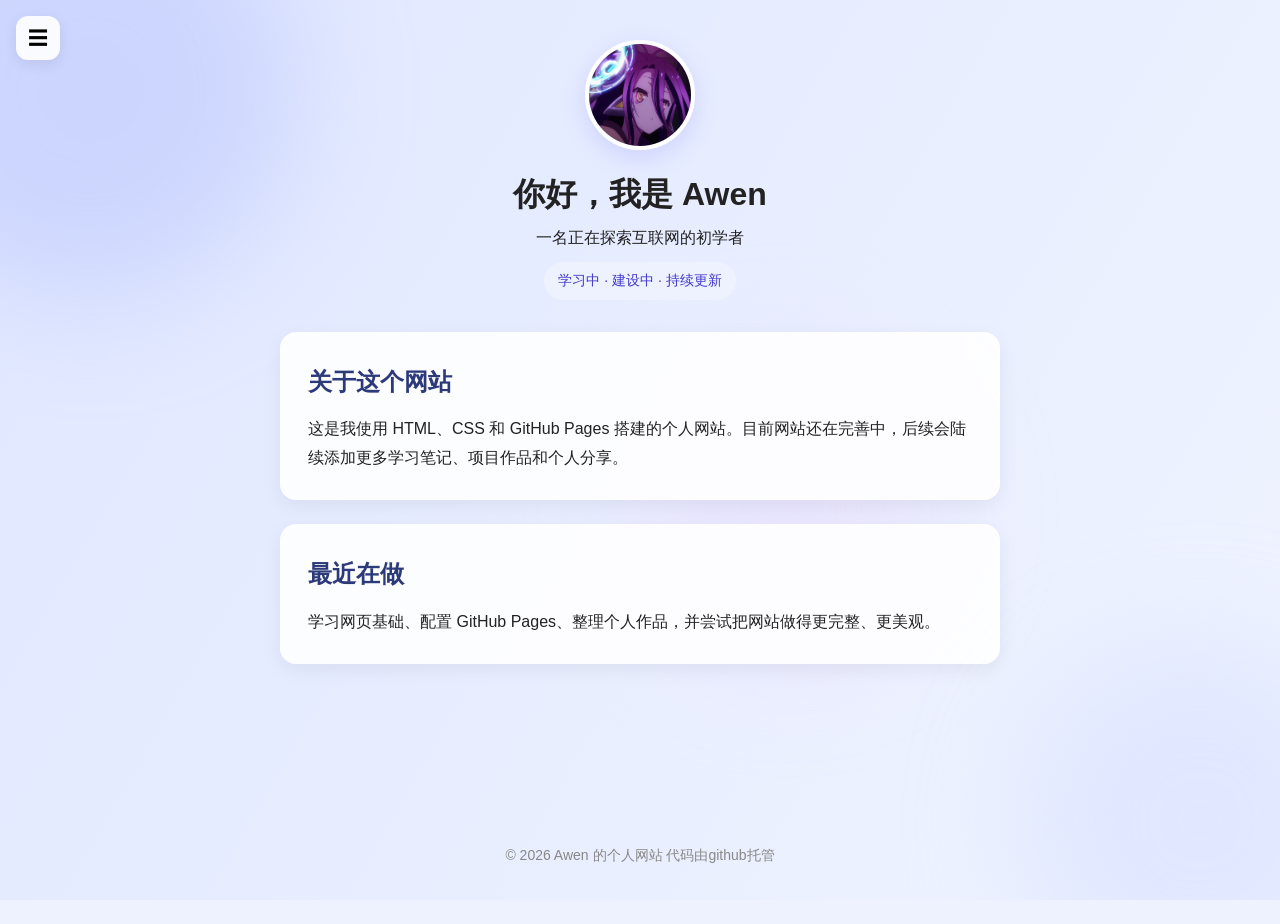
==== commit b2de3592: "更新 index.html" ====
--- a/index.html
+++ b/index.html
@@ -50,7 +50,8 @@
   </main>
 
   <footer class="reveal">
-    <p>© 2026 Awen 的个人网站</p>
+    <p>© 2026 Awen 的个人网站
+代码由github托管</p>
   </footer>
 
   <script>
